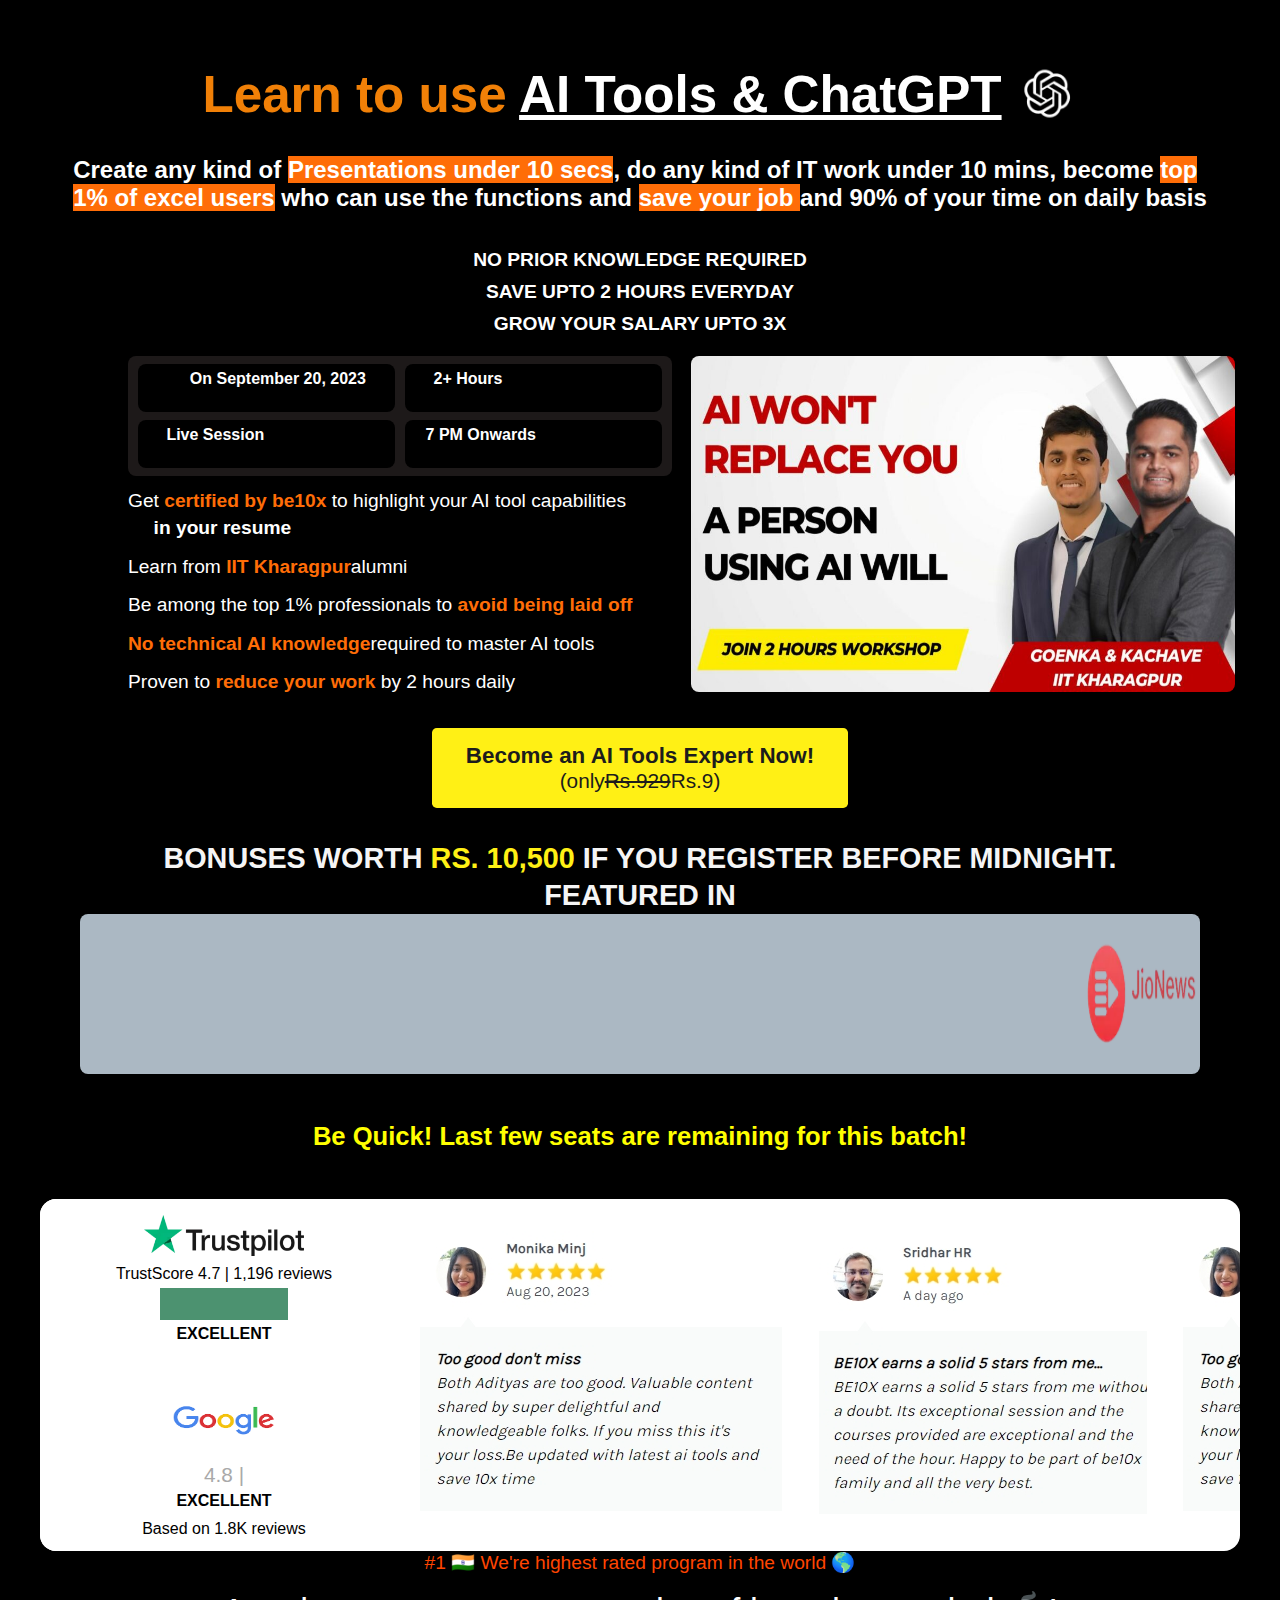
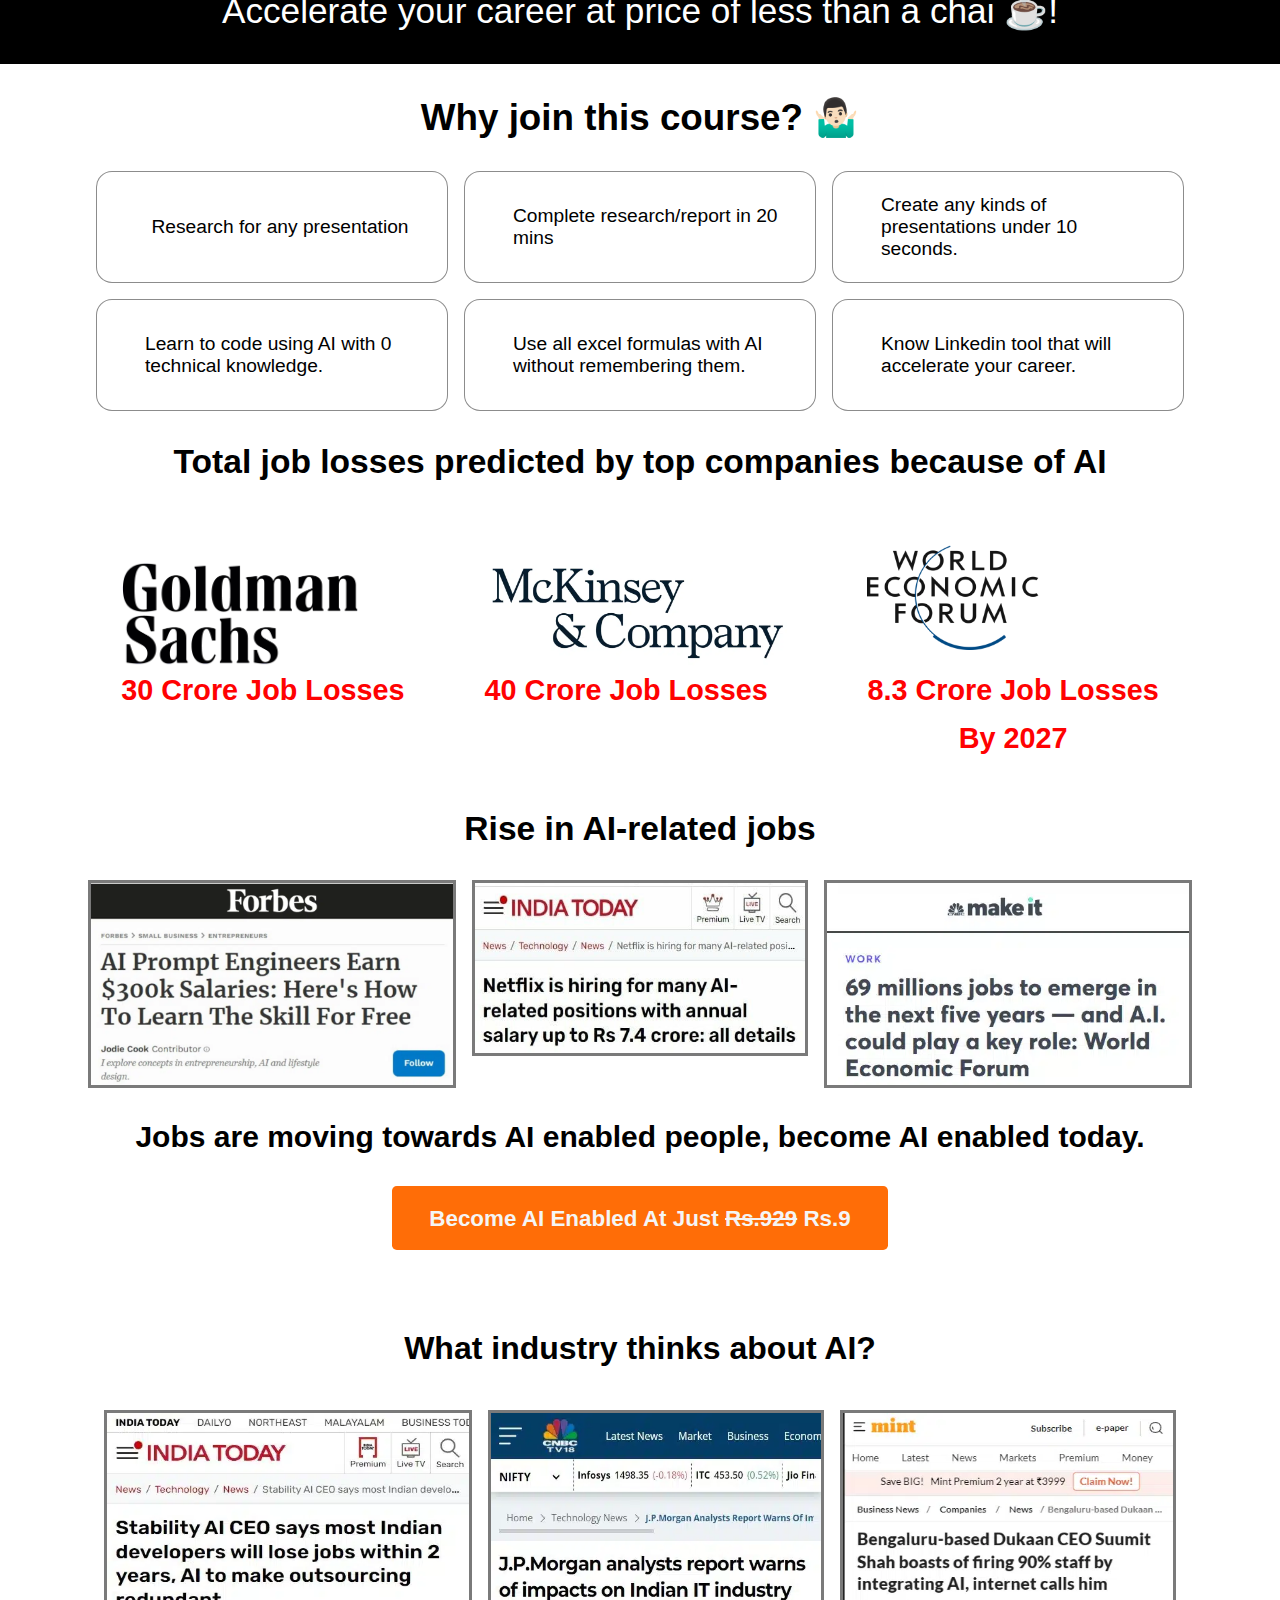
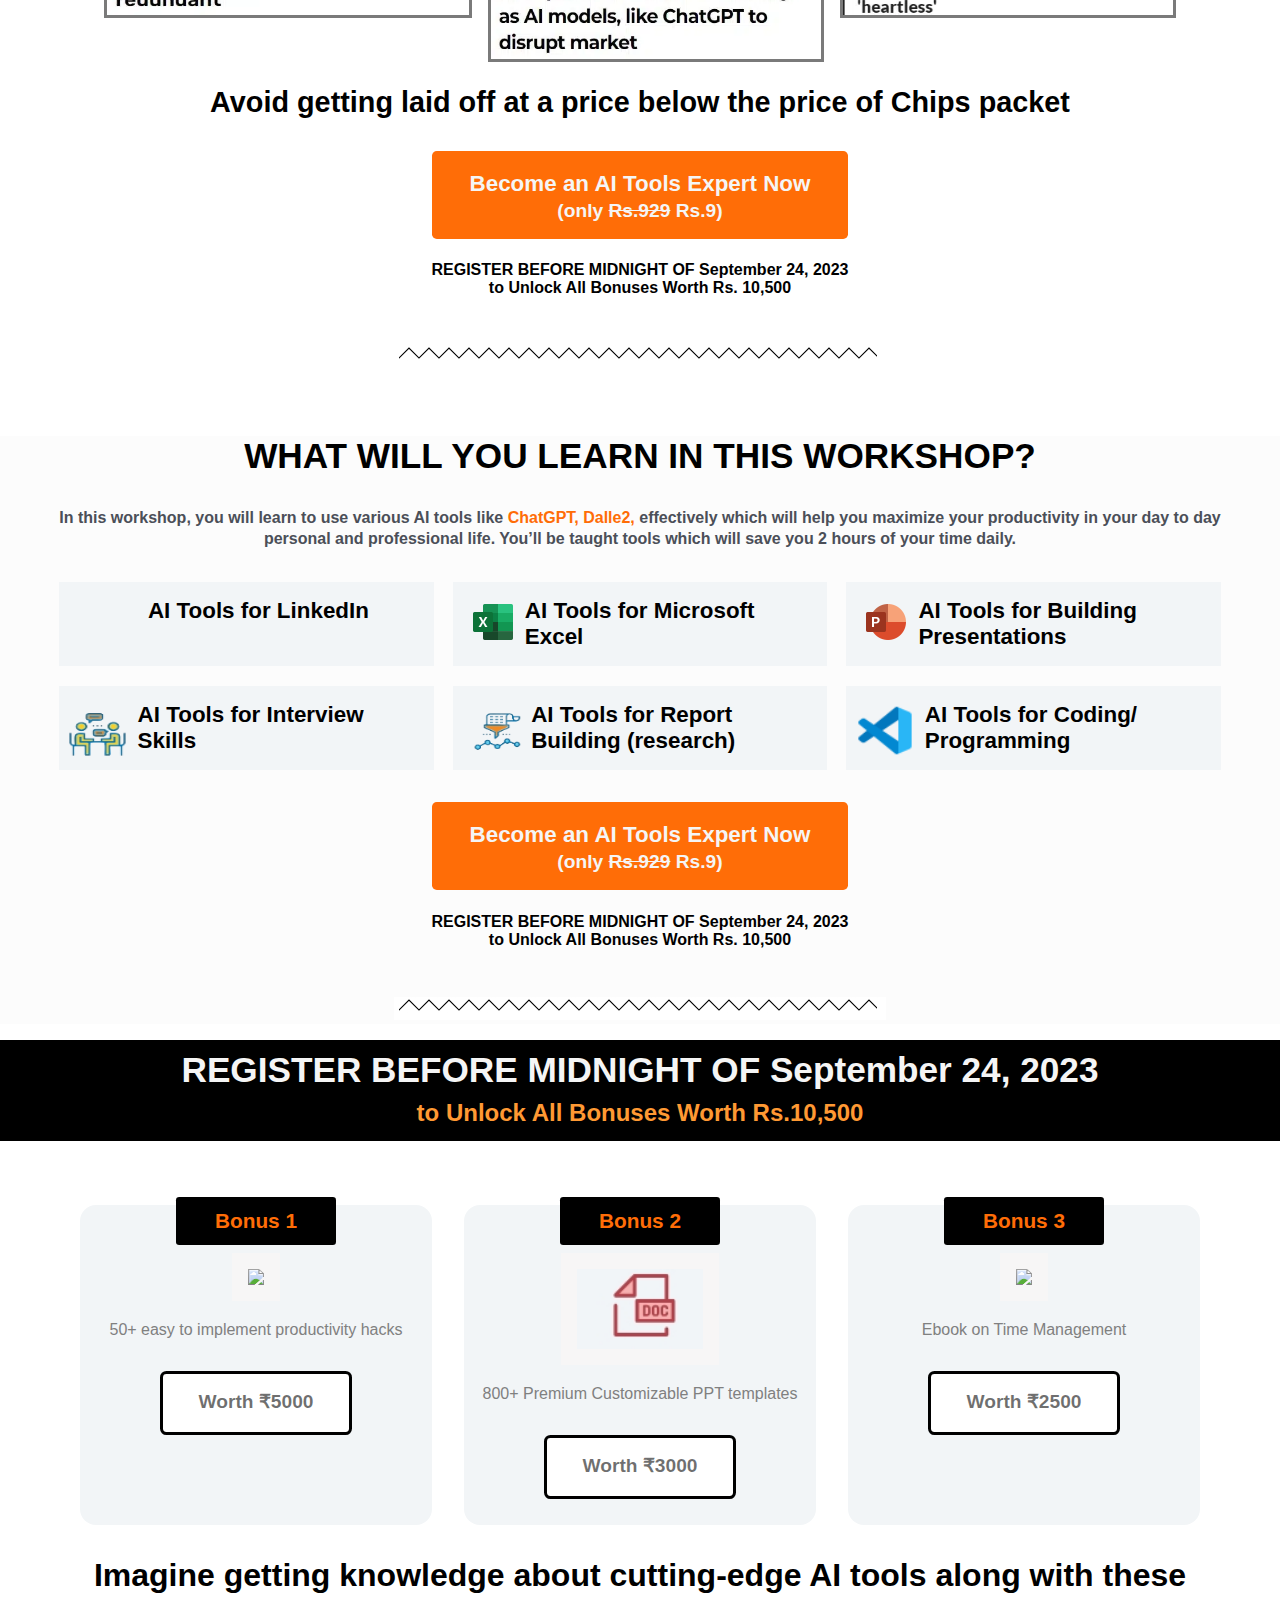
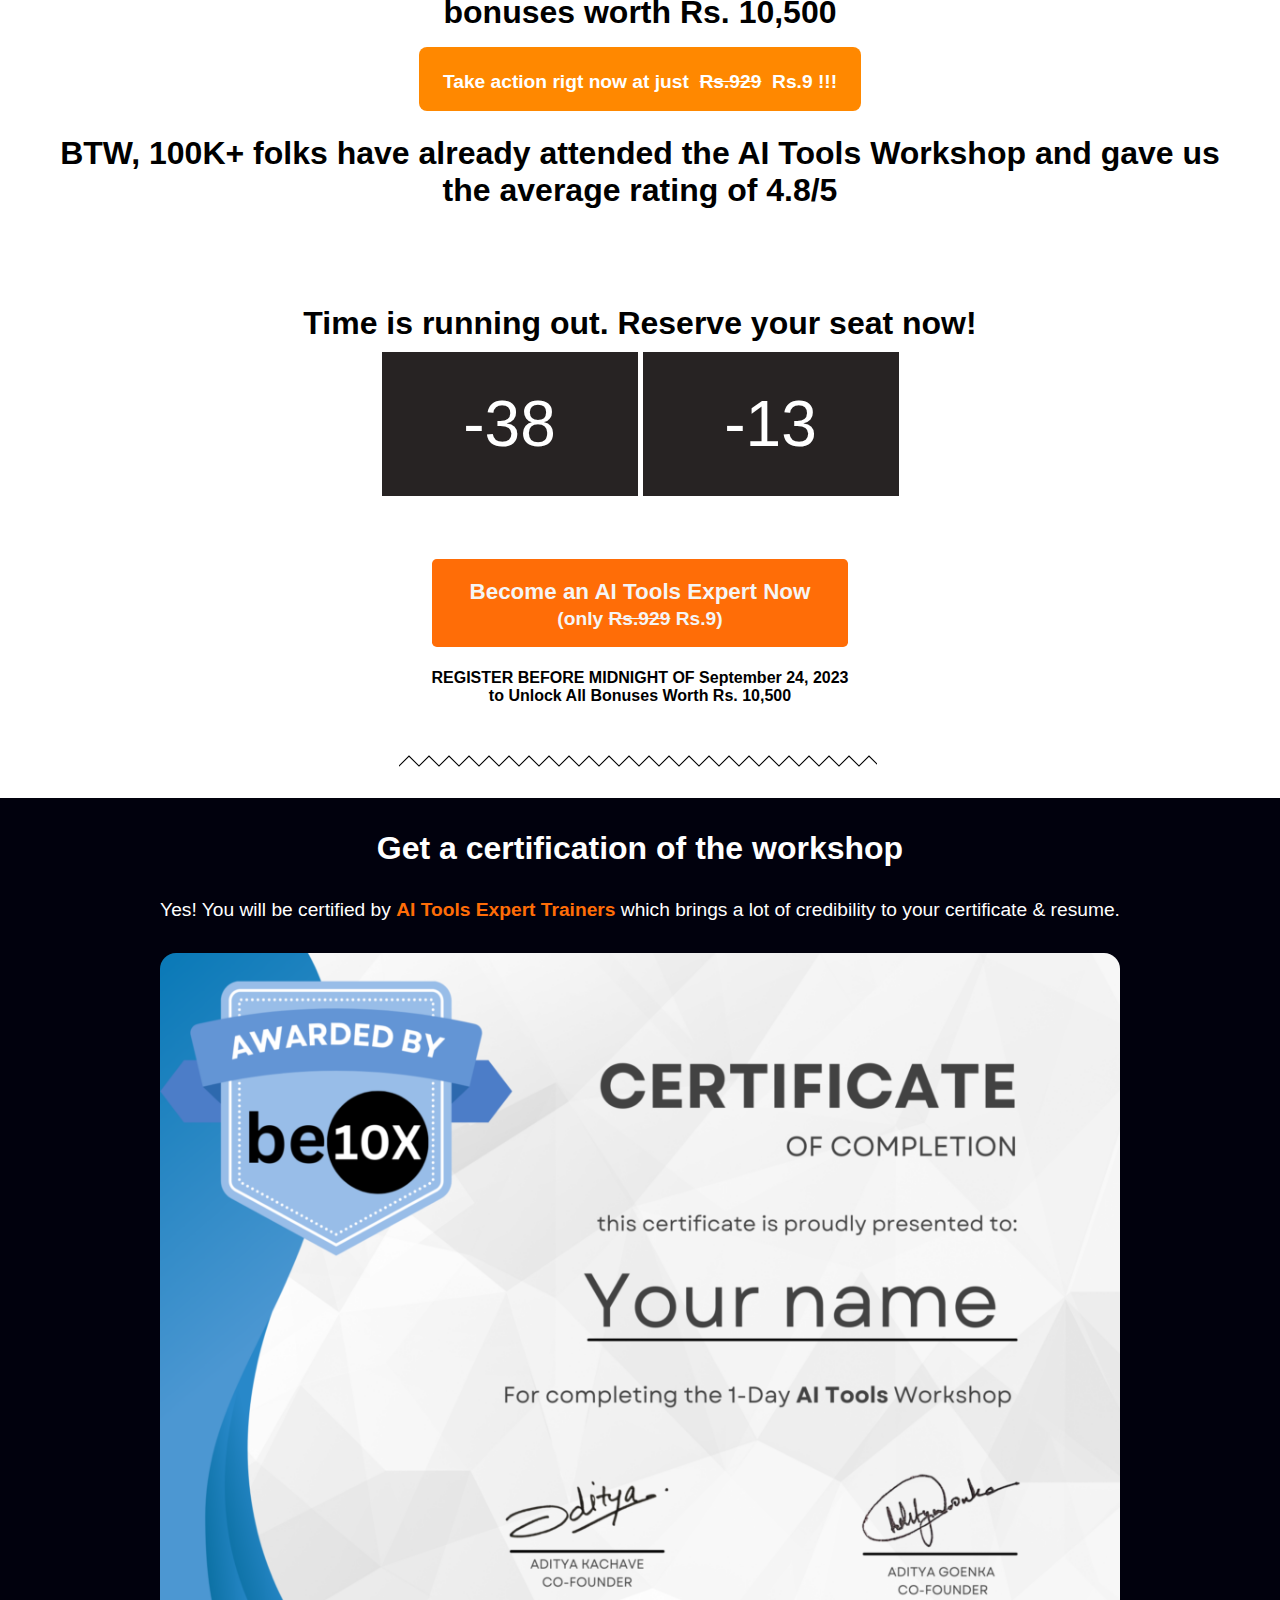
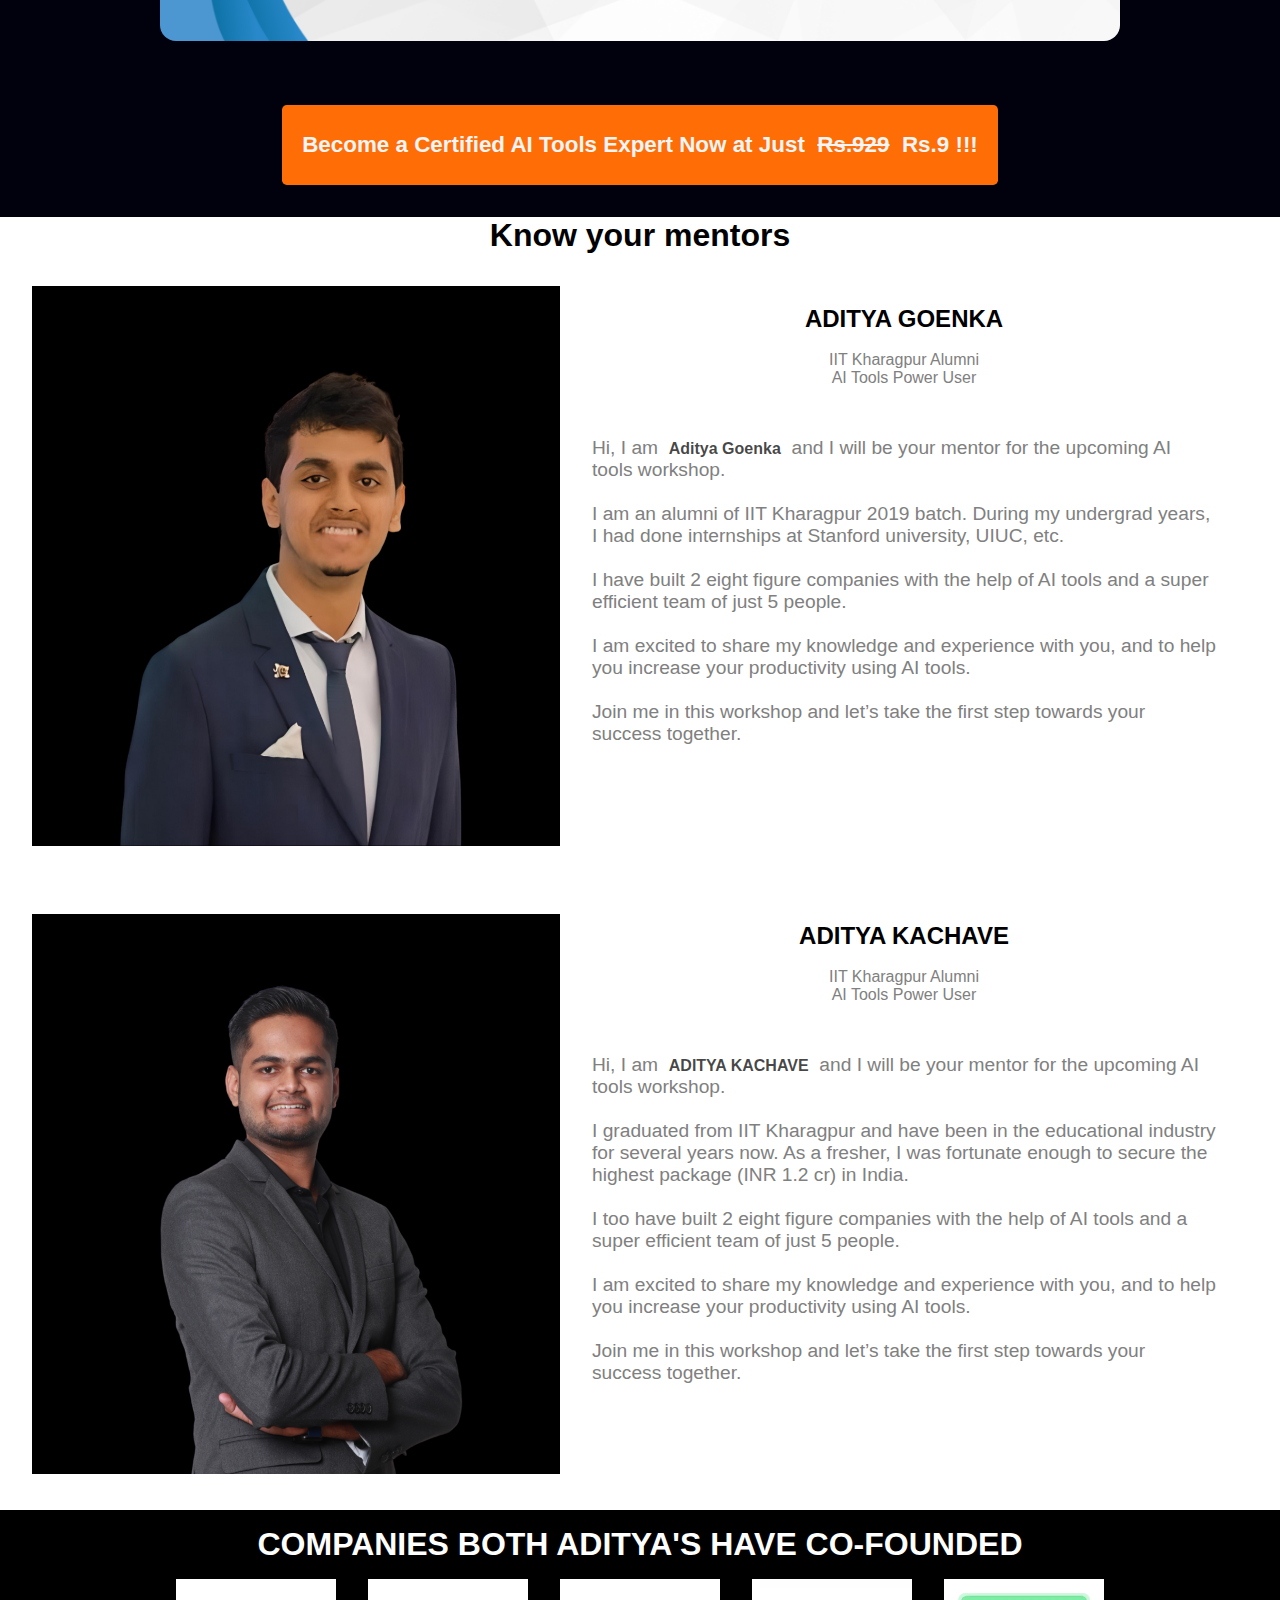
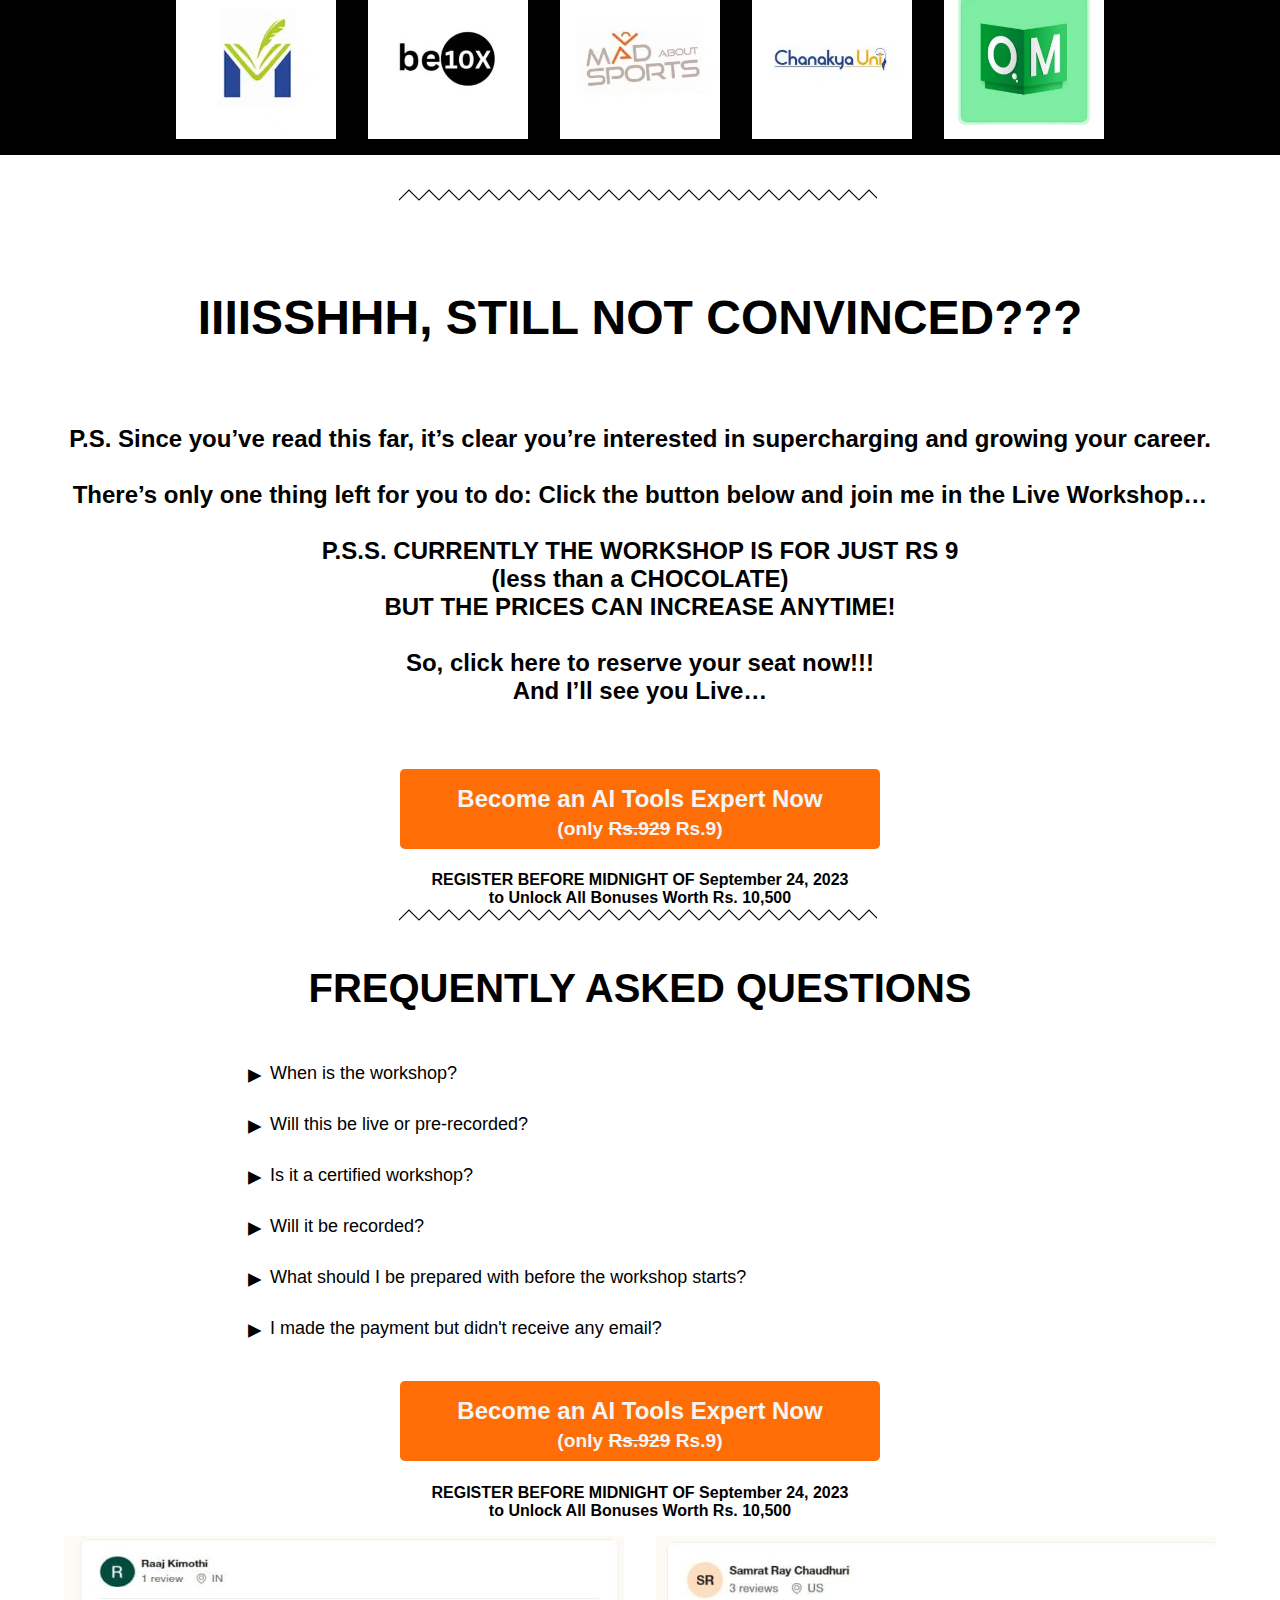
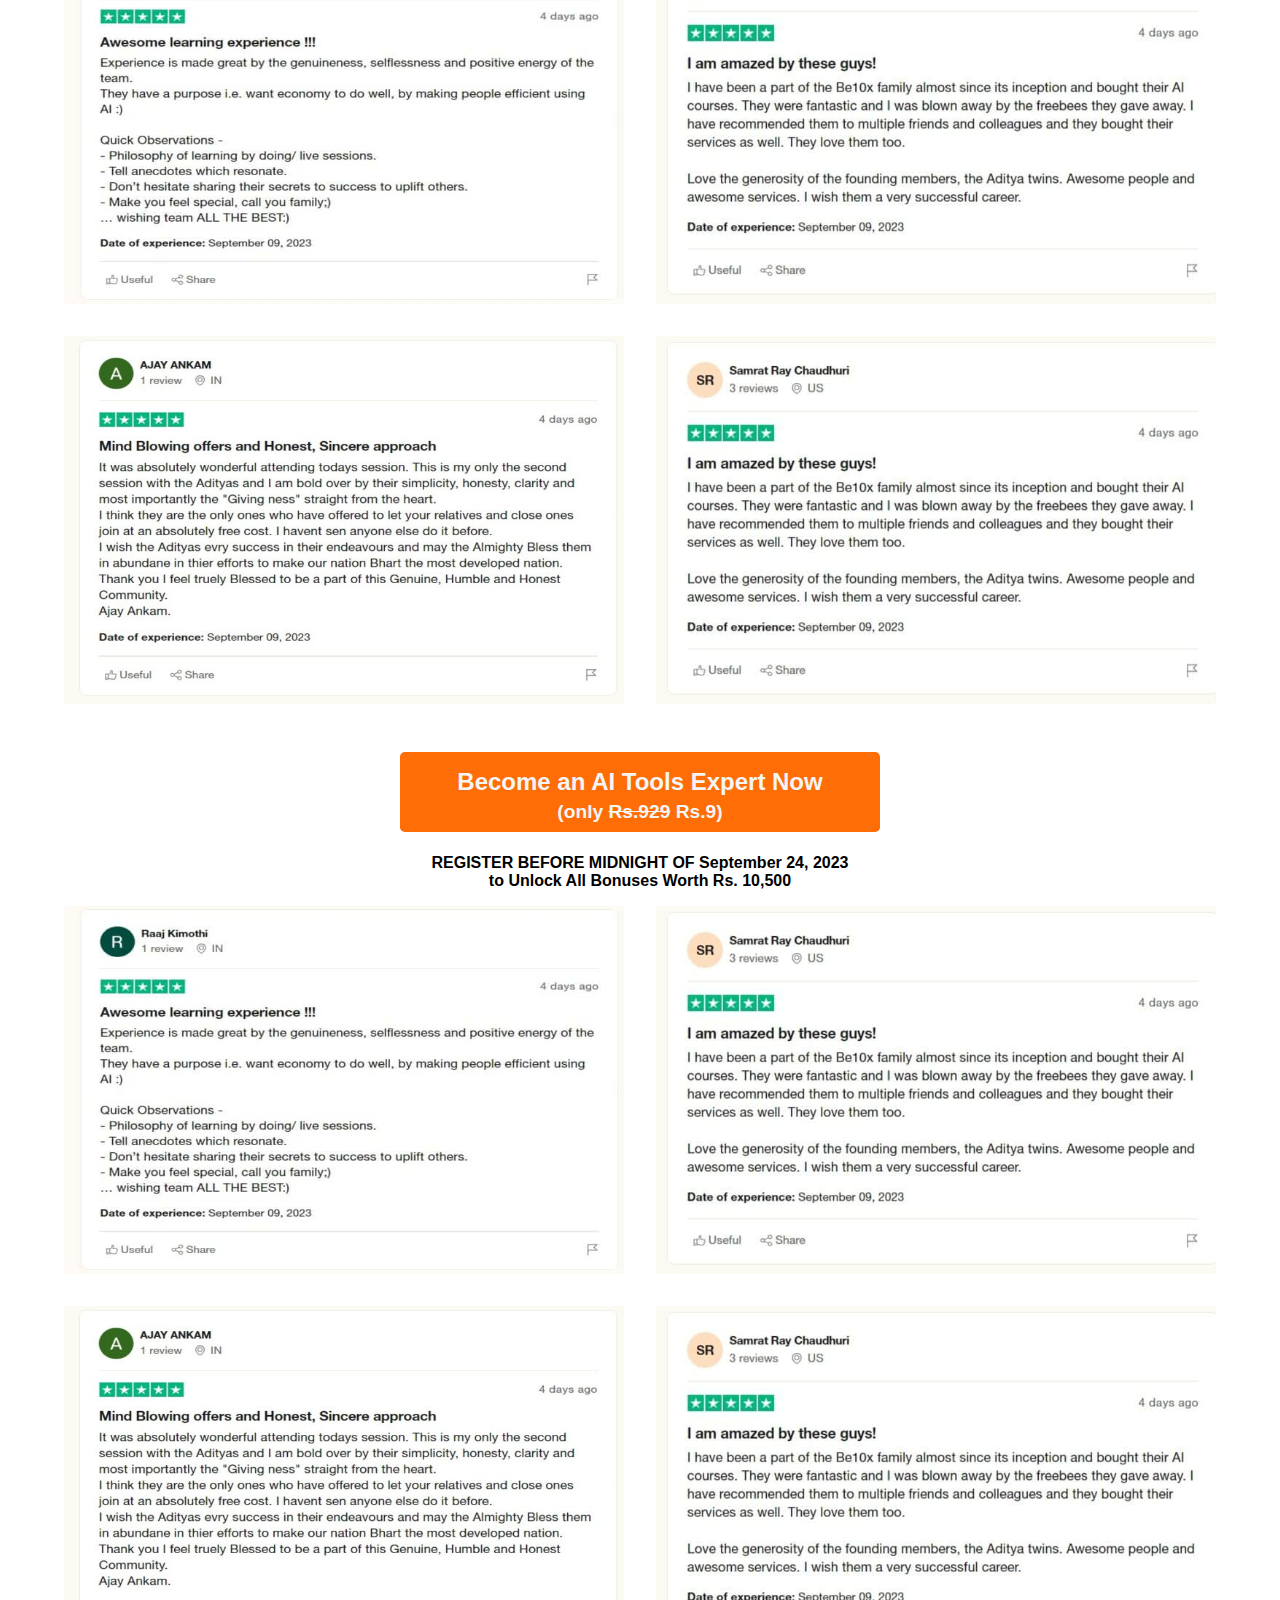
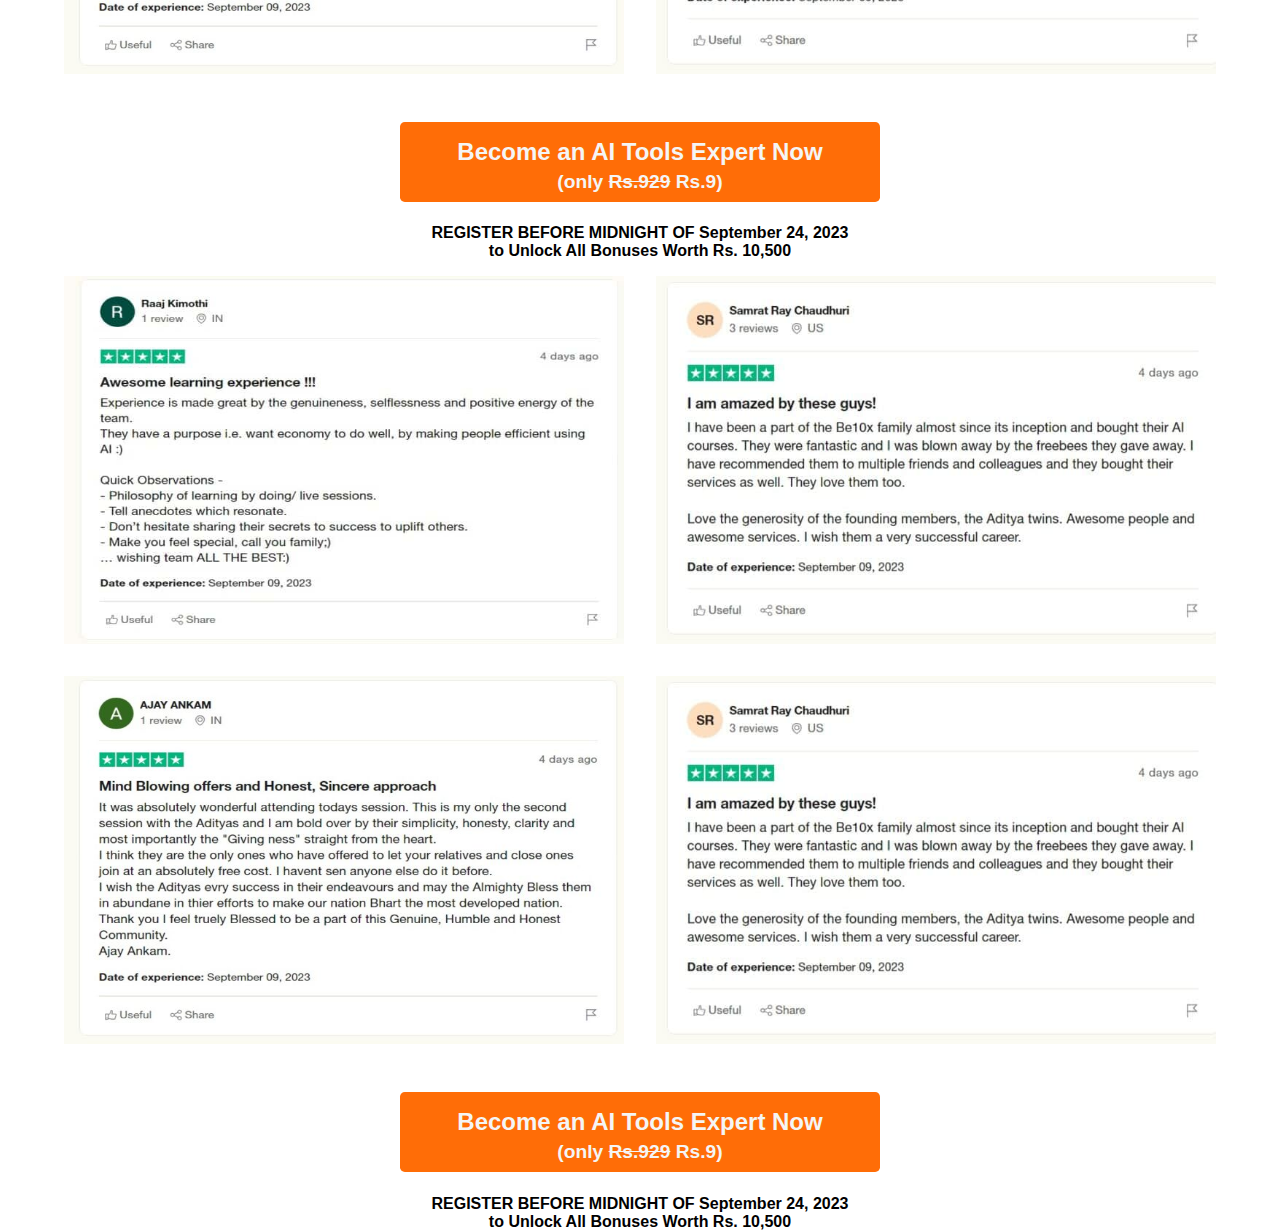
==== index.html @ 10878c35 "Add files via upload" ====
<!DOCTYPE html>
<html lang="en">

<head>
    <meta charset="UTF-8">
    <meta name="viewport" content="width=device-width, initial-scale=1.0">
    <title>ChatGPT web</title>
    <link rel="stylesheet" href="style.css">
    <link rel="stylesheet" href="https://cdnjs.cloudflare.com/ajax/libs/font-awesome/6.4.2/css/all.min.css"
        integrity="sha512-z3gLpd7yknf1YoNbCzqRKc4qyor8gaKU1qmn+CShxbuBusANI9QpRohGBreCFkKxLhei6S9CQXFEbbKuqLg0DA=="
        crossorigin="anonymous" referrerpolicy="no-referrer" />
</head>

<body>


    <div class="maincontainer">

        <div class="container">
            <h1 class="data">Learn to use <u style="color: #fff;"> AI Tools & ChatGPT </u></h1>

            <img src="./chatgpt symbol.png" alt="Description of the image" height="60" width="60" class="CgptImg">
        </div>
        <div class="content">
            <h2 class="ft-text">Create any kind of <span style="background-color:#FF6D07;">Presentations under 10
                    secs</span>, do any kind of IT work under 10 mins, become <span
                    style="background-color: #FF6D07;">top<br />1% of excel users</span> who can use the functions
                and
                <span style="background-color: #FF6D07;">save your job </span>and 90% of your time on daily basis
            </h2>
        </div>
        <div class="icon">
            <P class="cntr"><i class="fa-solid fa-check fa-3xs" style="color:#FF6D07 ;"></i> NO PRIOR KNOWLEDGE
                REQUIRED</P>
            <P class="cntr"><i class="fa-solid fa-check fa-3xs" style="color:#FF6D07 ;"></i> SAVE UPTO 2 HOURS
                EVERYDAY</P>
            <p class="cntr"><i class="fa-solid fa-check fa-3xs" style="color:#FF6D07 ;"></i> GROW YOUR SALARY UPTO
                3X</p>
        </div>

        <div class="upeerContainer">
            <div class="TwoInOnecontainer">
                <div class="controller">
                    <div class="first-box">
                        <div class="first">
                            <h4 class="rd-text">
                                <i class=" fa-2x fa-regular fa-calendar-check" style="color: #FF6D07;"></i>
                                On September 20, 2023
                            </h4>
                        </div>
                        <div class="second">
                            <h4 class="pd-text">
                                <i class=" fa-2x fa-solid fa-hourglass" style="color: #FF6D07;"></i>
                                2+ Hours
                            </h4>
                        </div>
                    </div>

                    <div class="first-box">
                        <div class="second">
                            <h4 class="kd-text">
                                <i class="fa-2x fa-solid fa-video" style="color: #FF6D07;"></i>
                                Live Session
                            </h4>
                        </div>
                        <div class="second">
                            <h4 class="ss-text">
                                <i class="fa-2x fa-regular fa-clock" style="color: #FF6D07;"></i>
                                7 PM Onwards
                            </h4>
                        </div>
                    </div>
                </div>

                 <div class="content-container">
                    <p class="fnt"><i class="fa-solid fa-circle-arrow-right"></i> Get <b
                            style="color: #FF6D07;">certified by be10x </b>to highlight your AI tool
                        capabilities<br /><b style="margin-left: 1.6rem;">in your resume</b></p>
                    <p class="fnt"><i class="fa-solid fa-circle-arrow-right"></i> Learn from <b
                            style="color: #FF6D07;">IIT Kharagpur</b>alumni</p>
                    <p class="fnt"><i class="fa-solid fa-circle-arrow-right"></i> Be among the top 1% professionals to
                        <b style="color: #FF6D07;">avoid being laid off</b>
                    </p>
                    <p class="fnt"><i class="fa-solid fa-circle-arrow-right"></i> <b style="color: #FF6D07;">No
                            technical AI knowledge</b>required to master AI tools</p>
                    <p class="fnt"><i class="fa-solid fa-circle-arrow-right"></i> Proven to <b
                            style="color: #FF6D07;">reduce your work</b> by 2 hours daily</p>

                </div>

            </div>
   
             <div class="img-container">
                <img class="img-set" src="./Red-Abstract-YouTube-Thumbnail.jpg" alt="Description">
            </div>

        </div>


         <div class="box-container">
            <div class="yellow-box">
                <h2 class="inside-txt"><i class="fa-solid fa-angles-right"></i> Become an AI Tools Expert
                    Now!<br /><span class="center">(only <strike> Rs.929</strike>Rs.9)</span></h2>
            </div>
        </div>


        <div class="heading">
            <h2 class="head-txt">BONUSES WORTH <b style="color: #FFF015;">RS. 10,500</b> IF YOU REGISTER BEFORE
                MIDNIGHT.
                <br />FEATURED IN
            </h2>
        </div>


        <div class="division-box">
            <div class="main-box">
                <div class="symbol">
                     <marquee scrollamount="15"> 
                        <img src="./Inline Symbol/JioNews-img.webp" alt="jioimg" class="SrcImg">
                        <img src="./Inline Symbol/the-print_img-removebg-preview (1).png" alt="Print" class="SrcImg">
                        <img src="./Inline Symbol/ani-300x300.png.webp" alt="ani" class="SrcImg">
                        <img src="./Inline Symbol/Google-New-300x225.png.webp" alt="google" class="SrcImg">
                        <img src="./Inline Symbol/lokmat-times-1.png.webp" alt="lokmat" class="SrcImg">
                        <img src="./Inline Symbol/dailyhunt-logo-300x169.webp" alt="dailyhunt" class="SrcImg">
                        <img src="./Inline Symbol/logo-300x75.png.webp" alt="logo" class="SrcImg">
                     </marquee>
                </div> 
            </div>
        </div>
        <div class="highest-program">
            <span class="quick">Be Quick! Last few seats are remaining for this batch!</span>
            <div class="white-container">




                <div class="white-box">

                    <div class="nextimges">
                         <marquee behavior="" direction="" scrollamount="0"> 
                            <img src="./Reviews/Review.jpeg" alt="reviews">
                             
                        <img src="./Reviews/Review2.jpeg" alt="" >

                        <img src="./Reviews/Review.jpeg" alt="" >

                        <img src="./Reviews/Review2.jpeg" alt=""> 
                         </marquee>
                    </div>
                    
                    <div class="white2">
                        <img src="./Trustpilot_Logo-300x74.png.webp" alt="trustpilot-logo" class="trustpilet">


                        <div class="trustscore">
                            <p>TrustScore 4.7 | 1,196 reviews</p>
                            <div class="stars">
                                <i class="fa-solid fa-star"></i>
                                <i class="fa-solid fa-star"></i>
                                <i class="fa-solid fa-star"></i>
                                <i class="fa-solid fa-star"></i>
                                <i class="fa-solid fa-star"></i>
                            </div>
                            <p><b>EXCELLENT</b></p>

                            <img src="./glogo.png" alt="logo">
                            <div class="fivestar">

                                <span>4.8 |
                                    <i class="fa-solid fa-star"></i>
                                    <i class="fa-solid fa-star"></i>
                                    <i class="fa-solid fa-star"></i>
                                    <i class="fa-solid fa-star"></i>
                                    <i class="fa-solid fa-star"></i>
                                </span>
                                <p><b>EXCELLENT</b></p>
                                <p>Based on 1.8K reviews</p>




                            </div>




                        </div>



                    </div>
                   

                </div>
            </div>  


             <b class="hg-program">#1 🇮🇳 We're highest rated program in the world 🌎</b>
            <h5>Accelerate your career at price of less than a chai ☕!</h5>
        </div>
    </div>

    <div class="course-container">
        <span class="why-join">
            Why join this course? 🤷🏻‍♂️
        </span>

        <div class="facility-boxes">
            <div class="f-three-box">
                <div class="box1">
                    <i class="fa-solid fa-circle-check"></i><span>Research for any presentation</span>
                </div>
                <div class="box1">
                    <i class="fa-solid fa-circle-check"></i><span>Complete research/report in 20 mins</span>
                </div>
                <div class="box1">
                    <i class="fa-solid fa-circle-check"></i><span>Create any kinds of presentations under 10
                        seconds.</span>
                </div>
            </div>

            <div class="s-three-box">
                <div class="box1">
                    <i class="fa-solid fa-circle-check"></i><span>Learn to code using AI with 0 technical
                        knowledge.</span>
                </div>
                <div class="box1">
                    <i class="fa-solid fa-circle-check"></i><span>Use all excel formulas with AI without remembering
                        them.</span>
                </div>
                <div class="box1">
                    <i class="fa-solid fa-circle-check"></i><span>Know Linkedin tool that will accelerate your
                        career.</span>
                </div>
            </div>
        </div>
        <div class="total-compnies">
            <div class="AI-Tools">
                <h4>Total job losses predicted by top companies because of AI</h4>
            </div>

            <div class="myimg">
                <div class="cntcl">
                    <img src="./compnies img/goldman-sachs-logo.webp" alt="company" class="compnies">
                    <h2>30 Crore Job Losses</h2>
                </div>
                <div class="cntcl">
                    <img src="./compnies img/mckinsey-company_owler_.png" alt="company2" class="compnies">
                    <h2>40 Crore Job Losses</h2>
                </div>
                <div class="cntcl">
                    <img src="./compnies img/World_Economic_Forum_logo.svg-1024x632.png.webp" alt="company3"
                        class="compnies MyCompany">
                    <h2 style="text-align: center; margin-top: 1rem;">8.3 Crore Job Losses</br>By 2027</h2>
                </div>
            </div>


            <div class="Related-job">
                <h1 class="Rise">Rise in AI-related jobs</h1>
                <div class="job-img">
                    <img src="./job-poster/Untitled-design-3-e1694605025445-1024x579.png.webp" alt="post"
                        class="poster">
                    <img src="./job-poster/IndiaToday-e1694605575158.jpeg" alt="post2" class="poster2">
                    <img src="./job-poster/Web-capture_13-9-2023_171014_www.cnbc_.com_.jpeg.webp" alt="post3"
                        class="poster3">
                </div>
            </div>

            <div class="txt-container">
                <h1>Jobs are moving towards AI enabled people, become AI enabled today.</h1>
                <div class="main-blog">
                    <div class="orange-box"><i class="fa-solid fa-angles-right"></i> Become AI Enabled At Just <strike>
                            Rs.929</strike> Rs.9</div>
                </div>
            </div>



            <div class="Related-job2">
                <h1>What industry thinks about AI?</h1>
            </div>
            <div class="myimg2">
                <img src="./job-poster1/Web-capture_13-9-2023_181749_www.indiatoday.in_.jpeg.webp" alt="post"
                    class="pstr">
                <img src="./job-poster1/Web-capture_13-9-2023_182111_www.cnbctv18.com_.jpeg.webp" alt="post"
                    class="pstr2">
                <img src="./job-poster1/Dukaanpng.png.webp" alt="post" class="pstr3">
            </div>


            <div class="laid-price">
                <h1>Avoid getting laid off at a price below the price of Chips packet</h1>

            </div>


            <div class="chips-packet">
                <div class="packet"><i class="fa-solid fa-angles-right"></i> Become an AI Tools Expert Now<br /><span
                        class="change-size">(only <strike>Rs.929</strike> Rs.9)</span></div>
            </div>

            <div class="unlock-bonus">
                <p>REGISTER BEFORE MIDNIGHT OF September 24, 2023
                    <br />to Unlock All Bonuses Worth Rs. 10,500
                </p>

                <img src="./zig-zag lines.jpeg" alt="zig" class="zig-zag">
            </div>
        </div>

        <div class="workshop-container">
            <h1 class="Learn">WHAT WILL YOU LEARN IN THIS WORKSHOP?</h1>
            <p class="set">
                In this workshop, you will learn to use various AI tools like <b style="color: #FF6D07;">ChatGPT,
                    Dalle2,</b> effectively which will
                help you maximize your productivity in your day to day<br />personal and professional life. You’ll be
                taught
                tools which will save you 2 hours of your time daily.
            </p>

            <div class="skill-container">

                <div class="box-1">
                    <div class="console">
                        <i class=" fa-2x fa-brands fa-linkedin" style="color: #373bae;"></i>
                        <b style="margin: auto;">AI Tools for LinkedIn</b>
                    </div>
                </div>
                <div class="box-1">
                    <div class="console">
                        <img src="./microsoft-excel.png" alt="excel">
                        AI Tools for Microsoft<br />Excel
                    </div>
                </div>
                <div class="box-1">
                    <div class="console">
                        <img src="./microsoft-powerpoint.png" alt="powerpoint">
                        AI Tools for Building<br />Presentations
                    </div>
                </div>
            </div>

            <div class="skill-container2">

                <div class="box-1">
                    <div class="console2">
                        <img src="./interview.skill--.png" alt="inter">
                        AI Tools for Interview<br />Skills
                    </div>
                </div>


                <div class="box-1">
                    <div class="console2">
                        <img src="./AI tools report.png" alt="AI tools">
                        AI Tools for Report<br />Building (research)
                    </div>
                </div>
                <div class="box-1">
                    <div class="console2">
                        <img src="./visual-studio-code.png" alt="vs code">
                        AI Tools for Coding/<br />Programming
                    </div>
                </div>
            </div>

            <div class="chips-container">
                <div class="chips-packet">
                    <div class="packet"><i class="fa-solid fa-angles-right"></i> Become an AI Tools Expert
                        Now<br /><span class="change-size">(only <strike>Rs.929</strike> Rs.9)</span></div>
                </div>
                <div class="unlock-bonus">
                    <p>REGISTER BEFORE MIDNIGHT OF September 24, 2023
                        <br />to Unlock All Bonuses Worth Rs. 10,500
                    </p>
                    <img src="./zig-zag lines.jpeg" alt="zig" class="zig-zag">
                </div>
            </div>
        </div>

        <div class="Register">
            <h1 class="Worth">REGISTER BEFORE MIDNIGHT OF September 24, 2023</h1>
            <p style="color: #ff9933;">to Unlock All Bonuses Worth Rs.10,500</p>
        </div>

        <div class="cont1">
            <div class="MainBoxes">
                <div class="box-item">
                    <div class="items">
                        <div class="bonus-box">
                            <span>Bonus 1</span>
                        </div>
                        <div class="img1">
                            <img src="Pdf file.jpg">

                        </div>
                        <span class="info">50+ easy to implement productivity hacks</span>
                        <div class="worth-box">
                            <span>Worth ₹5000</span>
                        </div>

                    </div>
                </div>

                <div class="box-item">
                    <div class="items">
                        <div class="bonus-box">
                            <span>Bonus 2</span>
                        </div>
                        <div class="img1">
                            <img src="Doc file.jpg">

                        </div>
                        <span class="info">800+ Premium Customizable PPT templates</span>
                        <div class="worth-box">
                            <span>Worth ₹3000</span>
                        </div>

                    </div>
                </div>
                <div class="box-item">
                    <div class="items">
                        <div class="bonus-box">
                            <span>Bonus 3</span>
                        </div>
                        <div class="img1">
                            <img src="Pdf file.jpg">

                        </div>
                        <span class="info">Ebook on Time Management</span>
                        <div class="worth-box">
                            <span>Worth ₹2500</span>
                        </div>

                    </div>
                </div>
            </div>
            <div class="worth-rs">
                <span>Imagine getting knowledge about cutting-edge AI tools along with these<br />bonuses worth Rs.
                    10,500</span>
            </div>
            <div class="take-action">
                <div class="action-btn">
                    <span>Take action rigt now at just &nbsp <strike>Rs.929</strike>&nbsp Rs.9 !!!</span>
                </div>
            </div>

            <div class="worth-rs1">
                <span>BTW, 100K+ folks have already attended the AI Tools Workshop and gave us<br />the average rating
                    of 4.8/5
                </span>
            </div>
            <div class="five-star">
                <i class="fa-2x fa-solid fa-star"></i>
                <i class="fa-2x fa-solid fa-star"></i>
                <i class="fa-2x fa-solid fa-star"></i>
                <i class="fa-2x fa-solid fa-star"></i>
                <i class="fa-2x fa-solid fa-star-half-stroke"></i>
            </div>
            <div class="worth-rs2">
                <span>Time is running out. Reserve your seat now!
                </span>
            </div>


            <div class="countdown">
                <div class="timer" id="timer">
                    <!-- <span id="days">00</span>
                    <span id="hours">00</span> -->

                    <span id="minutes">00</span>
                    <span id="seconds">00</span>
                </div>
                <div class="values">
                     <span id="dy">Days</span>
                    <span id="Ho">Hours</span>  
                     <!-- <span id="Mi">Minutes</span>
                    <span id="Se">Seconds</span> -->
                </div>
            </div>


            <div class="chips-packet">
                <div class="packet"><i class="fa-solid fa-angles-right"></i> Become an AI Tools Expert
                    Now<br /><span class="change-size">(only <strike>Rs.929</strike> Rs.9)</span></div>
            </div>
            <div class="unlock-bonus">
                <p>REGISTER BEFORE MIDNIGHT OF September 24, 2023
                    <br />to Unlock All Bonuses Worth Rs. 10,500
                </p>

                <img src="./zig-zag lines.jpeg" alt="zig" class="zig-zag">
            </div>
                
        </div>

        <div class="cont2">
            <div class="cert">
                <span class="get">Get a certification of the workshop</span>
                <div class="expert">Yes! You will be certified by&nbsp<b style="color: #FF6D07;">AI Tools Expert
                        Trainers</b>&nbspwhich brings a lot of credibility to your certificate & resume.</div>

                <div class="cert-image">
                    <img src="cert-image.png">
                </div>

                <div class="chips-packet2">
                    <div class="packet2">
                        <span>Become a Certified AI Tools Expert Now at Just &nbsp<strike>Rs.929</strike> &nbspRs.9
                            !!!</span>
                    </div>
                </div>
            </div>
        </div>

        <div class="cont3">
            <div class="mentor">
                <span>Know your mentors</span>
            </div>
            <div class="mentor-info">
                <div class="first-mentor">
                    <img src="mentor1-img.png">
                </div>
                <div class="f-mentor-info">

                    <b>ADITYA GOENKA</b><br>
                    <div class="info">
                        <i class="fa-solid fa-check"></i><span>IIT Kharagpur Alumni</span><br>
                        <i class="fa-solid fa-check"></i><span>AI Tools Power User</span>


                    </div><br>

                    <div class="ment">
                        <p>Hi, I am &nbsp<span class="name">Aditya Goenka</span>&nbsp and I will be your mentor for the
                            upcoming AI tools workshop.

                        </p><br>
                        <p>I am an alumni of IIT Kharagpur 2019 batch. During my undergrad years, I had done internships
                            at
                            Stanford university, UIUC, etc.</p><br>
                        <p>I have built 2 eight figure companies with the help of AI tools and a super efficient team of
                            just 5 people. </p><br>
                        <p>I am excited to share my knowledge and experience with you, and to help you increase your
                            productivity using AI tools.</p><br>
                        <p>Join me in this workshop and let’s take the first step towards your success together.</p><br>
                    </div>

                </div>

            </div>


            <div class="mentor-info">
                <div class="first-mentor">
                    <img src="mentor2-img.png">
                </div>
                <div class="f-mentor-info">

                    <b>ADITYA KACHAVE</b><br>
                    <div class="info">
                        <i class="fa-solid fa-check"></i><span>IIT Kharagpur Alumni</span><br>
                        <i class="fa-solid fa-check"></i><span>AI Tools Power User</span>


                    </div><br>

                    <div class="ment">
                        <p>Hi, I am &nbsp<span class="name">ADITYA KACHAVE</span>&nbsp and I will be your mentor for the
                            upcoming AI tools workshop.

                        </p><br>
                        <p>I graduated from IIT Kharagpur and have been in the educational industry for several years
                            now.
                            As a fresher, I was fortunate enough to secure the highest package (INR 1.2 cr) in India.
                        </p>
                        <br>
                        <p>I too have built 2 eight figure companies with the help of AI tools and a super efficient
                            team of
                            just 5 people. </p><br>
                        <p>I am excited to share my knowledge and experience with you, and to help you increase your
                            productivity using AI tools.</p><br>
                        <p>Join me in this workshop and let’s take the first step towards your success together.</p><br>
                    </div>

                </div>

            </div>
        </div>
        <div class="cont4">
            <div class="company">
                <b>COMPANIES BOTH ADITYA'S HAVE CO-FOUNDED</b>
                <div class="company-logo">
                    <img src="logo1.webp">
                    <img src="logo2.webp">
                    <img src="logo3.webp">
                    <img src="logo4.webp">
                    <img src="logo5.webp">


                </div>
            </div>
        </div>


        <div class="container1">
            <div class="tools">
                <img src="zigzag.jpg">


                <span>IIIISSHHH, STILL NOT CONVINCED???</span>
                <p class="line1">P.S. Since you’ve read this far, it’s clear you’re interested in supercharging and
                    growing
                    your career.</p><br>
                <p class="line1">There’s only one thing left for you to do: Click the button below and join me in the
                    Live
                    Workshop…</p><br>
                <p class="line3">P.S.S. CURRENTLY THE WORKSHOP IS FOR JUST RS 9<br>
                    (less than a CHOCOLATE)<br>
                    BUT THE PRICES CAN INCREASE ANYTIME!<br><br></p>

                <p class="line4">So, click here to reserve your seat now!!!<br>
                    And I’ll see you Live…</p>


            </div>
            <div class="chips-container">
                <div class="chips-packet">
                    <div class="packets"><i class="fa-solid fa-angles-right"></i> Become an AI Tools Expert
                        Now<br /><span class="change-size">(only <strike>Rs.929</strike> Rs.9)</span></div>
                </div>
            </div>
            <div class="unlock-bonus">
                <p>REGISTER BEFORE MIDNIGHT OF September 24, 2023
                    <br />to Unlock All Bonuses Worth Rs. 10,500
                </p>
                <img src="zigzag.jpg">
            </div>

            <div class="faq">
                <span>FREQUENTLY ASKED QUESTIONS</span>
            </div>
            <div class="accordian">
                <div class="contentBx">
                    <div class="label">When is the workshop?</div>
                    <div class="content">
                        <p>
                            The workshop is from September 17, 2023 11:00 AM.
                            <hr>
                        </p>
                    </div>
                </div>
                <div class="contentBx">
                    <div class="label">Will this be live or pre-recorded?</div>
                    <div class="content">
                        <p>
                            It is a completely live workshop
                            <hr>
                        </p>
                    </div>
                </div>
                <div class="contentBx">
                    <div class="label">Is it a certified workshop?</div>
                    <div class="content">
                        <p>
                            Absolutely. You will be certified by Be10X Cofounders – Aditya Goenka and Aditya Kachave who
                            have
                            jointly built multiple 8 figure companies with the help of AI tools.
                            <hr>
                        </p>
                    </div>
                </div>
                <div class="contentBx">
                    <div class="label">Will it be recorded?</div>
                    <div class="content">
                        <p>
                            No, it won’t be recorded.
                            <hr>
                        </p>
                    </div>
                </div>
                <div class="contentBx">
                    <div class="label">What should I be prepared with before the workshop starts?</div>
                    <div class="content">
                        <p>
                            Make sure you come 10 mins before the scheduled time and have a simple notebook and pen to
                            write the
                            important points you find during the workshop.
                            <hr>
                        </p>
                    </div>
                </div>
                <div class="contentBx">
                    <div class="label">I made the payment but didn't receive any email?</div>
                    <div class="content">
                        <p>
                            Please write to us at hello@be10x.in & our awesome support team will get back to you as soon
                            as possible.
                            <hr>
                        </p>
                    </div>
                </div>

            </div>
            <div class="chips-container">
                <div class="chips-packet">
                    <div class="packets"><i class="fa-solid fa-angles-right"></i> Become an AI Tools Expert
                        Now<br /><span class="change-size">(only <strike>Rs.929</strike> Rs.9)</span></div>
                </div>
            </div>
            <div class="unlock-bonus">
                <p>REGISTER BEFORE MIDNIGHT OF September 24, 2023
                    <br />to Unlock All Bonuses Worth Rs. 10,500
                </p>

            </div>



            <div class="text-img">
                <img src="text.jpeg.jpg" alt="logo">
                <img src="text1.jpeg.jpg" alt="logo">
            </div>
            <div class="text-img">
                <img src="text2.jpeg.jpg" alt="logo">
                <img src="text1.jpeg.jpg" alt="logo">
            </div>
            <div class="chips-container">
                <div class="chips-packet">
                    <div class="packets"><i class="fa-solid fa-angles-right"></i> Become an AI Tools Expert
                        Now<br /><span class="change-size">(only <strike>Rs.929</strike> Rs.9)</span></div>
                </div>
            </div>
            <div class="unlock-bonus">
                <p>REGISTER BEFORE MIDNIGHT OF September 24, 2023
                    <br />to Unlock All Bonuses Worth Rs. 10,500
                </p>

            </div>

            <div class="text-img">
                <img src="text.jpeg.jpg" alt="logo">
                <img src="text1.jpeg.jpg" alt="logo">
            </div>
            <div class="text-img">
                <img src="text2.jpeg.jpg" alt="logo">
                <img src="text1.jpeg.jpg" alt="logo">
            </div>
            <div class="chips-container">
                <div class="chips-packet">
                    <div class="packets"><i class="fa-solid fa-angles-right"></i> Become an AI Tools Expert
                        Now<br /><span class="change-size">(only <strike>Rs.929</strike> Rs.9)</span></div>
                </div>
            </div>
            <div class="unlock-bonus">
                <p>REGISTER BEFORE MIDNIGHT OF September 24, 2023
                    <br />to Unlock All Bonuses Worth Rs. 10,500
                </p>

            </div>

            <div class="text-img">
                <img src="text.jpeg.jpg" alt="logo">
                <img src="text1.jpeg.jpg" alt="logo">
            </div>
            <div class="text-img">
                <img src="text2.jpeg.jpg" alt="logo">
                <img src="text1.jpeg.jpg" alt="logo">
            </div>
            <div class="chips-container">
                <div class="chips-packet">
                    <div class="packets"><i class="fa-solid fa-angles-right"></i> Become an AI Tools Expert
                        Now<br /><span class="change-size">(only <strike>Rs.929</strike> Rs.9)</span></div>
                </div>
            </div>
            <div class="unlock-bonus">
                <p>REGISTER BEFORE MIDNIGHT OF September 24, 2023
                    <br />to Unlock All Bonuses Worth Rs. 10,500
                </p>
            </div> 

        </div>

        <script src="app.js"></script>




</body>

</html>
---- style.css ----
*{
    padding: 0;
    margin: 0;
    box-sizing: border-box;
}

html,body{
    height: 100%;
    width: 100%;
    font-family: 'Rubik',sans-serif; 
}
.maincontainer{
    background-color: #000000;
    width: 100%;
    height: auto;
    padding: 1rem;
    
}
.upeerContainer{
    display: flex;
    gap: 1.2rem;

}
.container{
    display: flex;
    justify-content: center;
    align-items: center;
    gap: 1rem;
    
}
.data{
    color:  #f18007;
    font-weight:bolder ;
    font-size: 3.2rem;
    margin-top: 3rem;
}
.CgptImg
{
    margin-top: 3rem;
}

.content{
    display: flex;
    align-items: center;
    justify-content: center;
   
}

.ft-text{
    color: #fff;
    font-size: 1.5rem;
    margin-top: 2rem;
}
.icon{
    margin-top: 2rem;
}
.cntr{
    text-align: center;
    color: #fff;
    font-weight:700; 
    font-size: 1.2rem;
    line-height: 2rem;
    
    
}

.controller{
    height: 7.5rem;
    width: 34rem;
    background-color: rgb(29, 25, 25); 
    border-radius: 0.5rem;
    margin-left: 7rem;    
}

.first{
    height:3rem ;
    width:16.1rem;
    background-color: #000000;
    border-radius: 0.5rem;
    margin-top: 0.5rem;  
}

.second{
    height:3rem;
    width:16.1rem;
    background-color: #000000;
    border-radius: 0.5rem;
    margin-top: 0.5rem;   
}

.first-box{
    display: flex;
    gap: 0.6rem;
    justify-content: center;
    align-items: center;
    

}

.rd-text{
   color: #fff;
   display: flex;
   align-items: center;
   justify-content: space-evenly;
   padding: 0.4rem;
}

.pd-text{
    color: #fff;
   display: flex;
   align-items: center;
   gap: 1rem;
   margin-left: 0.4rem;
   padding: 0.4rem;
}

.kd-text{
   color: #fff;
   display: flex;
   align-items: center;
   gap: 1rem;
   margin-left: 0.4rem;
   padding: 0.4rem; 
}

.ss-text{
    color: #fff;
    display: flex;
    align-items: center;
    gap: 0.5rem;
    margin-left: 0.4rem;
    padding: 0.4rem;   
}
.fnt{
    color: #fff;
    margin-left: 7rem;
    font-size: 1.2rem;
    line-height: 1.7rem;
    margin-top: 0.7rem;
}

.TwoInOnecontainer{
    margin-top: -50rem;
    gap: 1rem;
    margin-top: 1rem;
}
.img-set{
    height: 21rem;
    width: 34rem;
   border-radius: 0.5rem; 
   margin-top: 1rem;  
}

.box-container{
    display: flex;
    align-items: center;
    justify-content: center;
    margin-top: 2rem;
    cursor: pointer;
    animation: shake 1s alternate;

}
.yellow-box{
    height: 5rem;
    width: 26rem;
    background-color: #FFF015;
    border-radius: 0.3rem;
    display: flex;
    align-items: center;
    justify-content: center;    
   
}
.SrcImg{
    width: 8rem;
    height: 8rem;
    margin: 2rem;

}

@keyframes shake {
    0% {
        transform: translateX(0);
    }
    25% {
        transform: translateX(-5px);
    }
    50% {
        transform: translateX(5px);
    }
    75% {
        transform: translateX(-5px);
    }
    100% {
        transform: translateX(5px);
    }
}

.inside-txt{
    font-weight: 700; 
    font-size: 1.4rem;
    color: #1c1c1c;
}

.center{
    text-align: center;
    font-size: 1.3rem;
    font-weight: 500;
    display: flex;
    align-items: center;
    justify-content: center;

}
.heading{
    text-align: center;
    font-size: 1.2rem;
    color: #f5f5f5;
    margin-top: 2rem;
    line-height: 2.3rem;
}


.main-box{
    height: 10rem;
    width: 70rem;
    background-color:#abb8c3;
    border-radius: 0.5rem;  
    display: flex;
    align-items: center;
    justify-content: center;

}


.division-box{
    display: flex;
    align-items: center;
    justify-content: center;
}

.symbol{
    display:flex;
    align-items: center;
    justify-content: center;
    gap: 1rem;  
    
}


.highest-program{
    text-align: center;
    color: white;
    
}
.quick{
    color:yellow;
    font-weight: 700;
    font-size: 1.6rem;
    display: flex;
    justify-content: center;
    align-items: center;
    padding: 1rem;
    margin-top: 2rem;
}
.hg-program{
    color: orangered;
    font-size: 1.2rem;
    font-weight: 500;
    
}
.highest-program h5{
    font-size: 2.2rem;
    font-weight: 300;
    padding: 1rem;
}

.white-container{
    display: flex;
    align-items: center;
    justify-content: center;
}

.white-box{
    height: 22rem;
    width: 75rem;
    background-color: #fff;
    border-radius: 1rem;
    margin-top: 2rem;
    display: flex;
    align-items: center;
   
    
    
    
}

.white2{
    height:22rem;
    width: 23rem;
    border-radius: 1rem;
    position: absolute;
    background-color:#fff;
    /* position: fixed; */
    

}
.nextimges{
    display: flex;
     margin-left: auto;
    justify-content: center;

}
.nextimges img{
margin: 1rem;
}

.trustpilet{
    margin-top: 1rem;
    height: 2.6rem;
    width: 10rem;
    
}

.stars{
    background-color: #08693ab9;
    height: 2rem;
    width: 8rem;
    margin: auto;
     display: flex;
    align-items: center;
    justify-content: center; 
}
.stars i{
    height: 1.2rem;
    width: 1.2rem;
    border: none;
}
.trustscore p{
    font-size: 1rem;
    color: black;
    padding: 0.3rem;
}
.fivestar{
    padding: 1rem;
}
.trustscore img{
    height: 3rem;
    width: 7rem;
    margin-top: 3rem;
}
.fivestar span{
    font-size: 1.3rem;
    /* padding: 0.2rem; */
    color: darkgray;
}
.fivestar i{
  color: yellow;
}

.course-container{
    height: auto;
    background-color: white;
    color: black;
}
.why-join{
    display: flex;
    justify-content: center;
    align-items: center;
    font-size: 2.3rem;
    font-weight: 600;
    padding: 2rem;
}

.f-three-box{
    display: flex;
    align-items: center;
    justify-content: center;
    gap: 1rem;
}
.s-three-box{
    display: flex;
  align-items: center;
  justify-content: center;
    gap: 1rem;
    padding: 1rem;
}
.box1{
    background-color: white;
    border: 0.1rem solid rgba(0, 0, 0, 0.452);
    height: 7rem;
    width: 22rem;
    border-radius: 1rem;
    padding: 2rem;
    font-size: 1.2rem;
     display: flex;
     justify-content: center;
     align-items: center;
     gap: 1rem;

}

.AI-Tools{
    text-align: center;
    font-size: 2.1rem;
    margin-top: 1rem;
}

.myimg{
    display: flex;
    align-items: center;
    justify-content: center;
    gap: 5rem;
    margin-top: 2rem;
}
.compnies{
    
    height: 6.6rem;
    display: flex;
    align-items: center;
    justify-content: center;
}

 .cntcl{
    
    gap: 5rem;
    font-size: 1.2rem;
    font-weight: 700;
    color: #FF0202;
    line-height: 3rem;
 }
 .MyCompany{
    margin-top: 2rem;
 }

 

 .poster{
    height: 13rem;
    width: 23rem;
    border: 0.2rem solid #7A7A7A;
    
    
 }

 .poster3{
    height: 13rem;
    width: 23rem;
    border: 0.2rem solid #7A7A7A;
    
    
 }
 .poster2{
    height: 11rem;
    width: 21rem;
    border: 0.2rem solid #7A7A7A;
    margin-bottom: 2rem;
    
 }
 .job-img{
    display: flex;
    gap: 1rem;
    margin-top: 2rem;
    align-items: center;
    justify-content: center;
 }
.Rise{
    text-align: center; 
    margin-top: 3rem;
    font-size: 2.1rem;  
}

.txt-container{
    text-align: center;
    margin-top: 2rem;
    font-size: 15px;
}

.main-blog{
    display: flex;
    align-items: center;
    justify-content: center;
    
}
.orange-box{
    height: 4rem;
    width: 31rem;
    background-color: #ff6d07;
    padding: 20px 20px 20px 20px;
    font-weight: 600;
    font-size: 1.4rem;
    color: #f5f5f5;
    border-radius: 0.3rem;
    margin-top: 2rem;
    animation: shake 1s alternate;
}

.Related-job2{
    text-align:center;
    font-size: 1rem;
    margin-top: 5rem;
}
.myimg2{
    display: flex;
    align-items: center;
    justify-content: center;
    gap: 1rem;
}

.pstr{
    height: 13rem;
    width: 23rem;
    border: 0.2rem solid #7A7A7A;

}
.pstr2{
    height: 15.7rem;
    width: 21rem;
    border: 0.2rem solid #7A7A7A; 
    margin-top: 2.7rem;
}

.pstr3{
    height: 13rem;
    width: 21rem;
    border: 0.2rem solid #7A7A7A;   
}

.laid-price{
    
    text-align: center;
    font-size: 0.9rem;
    margin-top: 1.5rem;
}

.chips-packet{
    display: flex;
    align-items: center;
    justify-content: center;
    margin-top: 2rem;
}

.packet{
    height: 5.5rem;
    width: 26rem;
    background-color: #ff6d07;
    text-align: center;
    padding: 20px 20px 20px 20px;
    font-size: 1.4rem;
    font-weight: 600;
    color: #f5f5f5;
    border-radius: 0.3rem;
    animation: shake 1s alternate;
}

.change-size{
    font-size: 1rem;
    
}

.unlock-bonus{
    text-align: center;
    justify-content: center;
    font-size: 1rem;
    font-weight: 600;
    margin-top: 1.4rem;

}
.zig-zag{
    margin-top: 3rem;
}

.workshop-container{
    height: auto;
    margin-top: 4rem;
    background-color: #fcfcfc;
}

.Learn{
    text-align: center;
    font-size: 2.2rem;
    color: #000000;
}
.set{
    text-align: center;
    padding-top: 2rem ;
    font-weight: bold;
    color: #4b4f58;
    font-size: 1rem;
    line-height: 1.3em;
}
.skill-container{
    display: flex;
    align-items: center;
    justify-content: center;
    gap: 1.2rem;  
    margin-top: 2rem;
  }

.box-1{
    height: 5.3rem;
    width: 23.4rem;
    background-color:#f2f5f7;  

}
.console{
    display: flex;
    align-items: start;
    justify-content: start;
    font-size:1.4rem;
    gap: 0.5rem;
    margin: 1rem;
    margin-right: 0rem;
    font-weight: 600;

}
.skill-container2{
    display: flex;
    align-items: center;
    justify-content: center;
    gap: 1.2rem;
    margin: 1.2rem;
}


.console2{
    display: flex;
    align-items: start;
    justify-content: start;
    font-size:1.4rem;
    gap: 0.5rem;
    margin-top: 1rem;
   margin-right: 0rem;
    font-weight: 600;
    
}
.console2 img{
    height: 3.6rem;
    width: 4rem;
    margin-left: 0.4rem;
}

.Register{
    height: 6.3rem;
    background-color: #000000;
    text-align: center;
    font-size: 1.5rem;
    line-height: 1.7rem;
    margin-top: 1rem;
    font-weight: 600;
}

.Worth{
    color: #f5f5f5;
    font-size: 2.2rem;
    padding: 1rem;
}



.MainBoxes{
    display: flex;
    justify-content: center;
    align-items: center;
    padding: 2rem;
    gap: 2rem;
    margin-top: 2rem;

}
.box-item{
    width: 22rem;
    border-radius: 1rem;
    height: 20rem;
    background-color: #f2f5f7;
    
}
.items{
    display: flex;
    justify-content: center;
    align-items: center;
    margin: auto;
    flex-direction: column;
    gap: 1rem;
}
.bonus-box{
    height: 3rem;
    width: 10rem;
    border-radius: 0.2rem;
     display: flex;
    justify-content: center;
    align-items: center; 
    margin: auto;
    margin: -0.5rem;
    background-color: black;

}



.bonus-box span{
    color:#ff6d07;
    font-size: 1.3rem;
    font-weight: 600;
    
}
.worth-box span{
    text-align: center;
    display: flex;
    justify-content: center;
    align-items: center;
    margin: 1rem;
    color: rgba(0, 0, 0, 0.569);
    font-size: 1.2rem;
    font-weight: 600;
}

.img1 img{
    padding: 1rem;
    height: 7rem;
    background-color:  rgba(246, 245, 245, 0.936);
    
}

.info{
    text-align: center;
    font-size: 2rem;
    font-weight: 600;
}
.worth-box{
    height: 4rem;
    width: 12rem;
    background-color: white;
    border-radius: 0.4rem;
    margin-top: 1rem;
    border: 0.2rem solid black;
    
}

.worth-rs {
    text-align: center;
    font-size: 2rem;
    font-weight: 600;
    
}

.worth-rs1{
    text-align: center;
    font-size: 2rem;
    font-weight: 600;
    margin-top: 1.5rem;
}

.worth-rs2{
    
        text-align: center;
        font-size: 2rem;
        font-weight: 600;
        
    }  
.take-action{
    display: flex;
    justify-content: center;
    align-items: center;
}

.action-btn{
    height: 4rem;
    width: auto;
    background-color: rgb(255, 136, 0);
    border-radius: 0.5rem;
    margin-top: 1rem;
    /* padding: 2rem; */

}
.action-btn span{
    display: flex;
    justify-content: center;
    align-items: center;
    text-align: center;
    margin: 1.5rem;
    font-size: 1.2rem;
    font-weight: 600;
    color: white;
}
.rs{
    font-size: 1.1rem;
    font-weight:300;
    text-decoration: line-through;
}
.five-star{
    display: flex;
    justify-content: center;
    align-items: center;
    padding: 3rem;
}
.five-star i{
    height:0rem;
    width: 4rem;
    color: rgb(255, 221, 0);

}

/* .chips-packet{
    display: flex;
    align-items: center;
    justify-content: center;
    margin-top: 2rem;
}

.packet{
    height: 5.5rem;
    width: 26rem;
    background-color: #ff6d07;
    text-align: center;
    padding: 20px 20px 20px 20px;
    font-size: 1.4rem;
    font-weight: 600;
    color: #f5f5f5;
    border-radius: 0.3rem;
    animation: shake 1s alternate;
} 

.change-size{   
    font-size: 1rem;
    
} 

.unlock-bonus{
    text-align: center;
    justify-content: center;
    font-size: 1rem;
    font-weight: 600;
    margin-top: 1.4rem;

} */

 .countdown {
    text-align: center;
    font-size: 24px;
    
  }


  .timer {
    display: inline-block;
    padding: 10px 20px;
    border-radius: 5px;
    gap: 5px;
    display: flex;
    align-items: center;
    justify-content: center;
    color:white;
  

  }
.values{
    font-size: 1.5rem;
    margin-top: -7px;
    color: white;
    gap: 2px;
    margin-left: 10px;
    
    
  }
  #minutes{
    width: 20vw;   
    height: 16vh; 
    background-color: #272323;
    padding: 20px;
   display: flex;
   font-size: 4rem;
   align-items: center;
   justify-content: center;
   font-family: sans-serif;

  }
  #seconds{
    width: 20vw;   
    height: 16vh;  
    background-color: #272323;
    padding: 1.2rem;
   display: flex;
   font-size: 4rem;
   align-items: center;
   justify-content: center;
   font-family: sans-serif;
    
  }

 











.zig-zag{
   margin-top: 3rem;
}

.cont2{
    background-color: rgb(1, 1, 13);
    height: auto;
    width: 100%;
    color: white;

}
.get{
    color: white;
    font-weight: 600;
    font-size: 2rem;
    text-align: center;
    display: flex;
    justify-content: center;
    align-items: center;
    padding: 2rem;
    
}

.expert{
    font-size: 1.2rem;
    font-weight: 500;
    text-align: center;

}
.trainers{
    color: #ff6d07;
    
}
.cert-image img{
    height: 47rem;
    width: 64rem;
    display: flex;
    justify-content: center;
    align-items: center;
    margin: auto;
    padding: 2rem;
    border-radius: 3rem;
    
}


.chips-packet2{
    display: flex;
    align-items: center;
    justify-content: center;
    /* margin-top: 2rem; */
    padding: 2rem;
}

.packet2{
    height: 5rem;
    width: auto;
    background-color: #ff6d07;
    text-align: center;
    padding: 20px 20px 20px 20px;
    font-size: 1.4rem;
    display: flex;
    justify-content: center;
    align-items: center;
    margin: auto;
    font-weight: 600;
    color: #f5f5f5;
    border-radius: 0.3rem;
    animation: shake 1s alternate;
}



/* .take-action2{
    display: flex;
    justify-content: center;
    align-items: center;
    
    
}

.action-btn2{
    height: 4rem;
    width: auto;
    background-color: rgb(255, 136, 0);
    border-radius: 0.5rem;
    margin: auto;
    

}
.action-btn2 span{
    display: flex;
    justify-content: center;
    align-items: center;
    text-align: center;
    margin: 1.5rem;
    font-size: 1.2rem;
    font-weight: 600;
    color: white;
} */
.cert img{
    display: flex;
    justify-content: center;
    align-items: center;
    margin: auto;
    background: none;
    padding-bottom: 2rem;
    
}
.cont3{
    background-color: white;
    height: auto;
    
}

.black-line{
    margin-top: 5rem;
    
}
.mentor span{
    display: flex;
    justify-content: center;
    align-items: center;
    margin: auto;
    font-size: 2rem;
    font-weight: 600;
}
.mentor-info{
    display: flex;
    justify-content: center;
    align-items: center;
    padding: 2rem;
    
}
.first-mentor img{
    height: 35rem;
    width: 33rem;
    
}
.f-mentor-info b{
    display: flex;
    justify-content: center;
    align-items: center;
    font-size: 1.5rem;
    text-align: start;
    font-weight: 600;
    

}
.info{
    font-size: 1rem;
    font-weight: 200;
    color: gray;

}
.name{
    font-size: 1rem;
    font-weight: 600;
    color: rgba(0, 0, 0, 0.732);
}
.ment{
    margin: 2rem;
    font-size: 1.2rem;
    color: grey;
    padding-bottom: 2rem;
}

.cont4{
    width: 100%;
    height: auto;
    background-color: black;
    padding-bottom: 1rem;
}
.company b{
    font-size: 2rem;
    font-weight: 600;
    color: white;
    text-align: center;
    display: flex;
    justify-content: center;
    align-items: center;
    padding: 1rem;
}
.company-logo{
    display: flex;
    justify-content: center;
    align-items: center;
    gap: 2rem;
}
.company-logo img{
    height: 10rem;
    width: 10rem;
    background-color: white;
}





.container1{
    height: auto;
    width: 100%;
    color:black;
    background-color:white;
}
.tools{
    display: flex;
    justify-content: center;
    align-items: center;
    padding: 2rem;
    flex-direction: column;
    text-align: center;
    font-size: 1.5rem;
    font-weight: 600;
}

.tools span{
    font-size: 3rem;
    padding: 5rem;   
}
.line1 p{
    font-size: 2rem;
    
}
.line3 p{
    font-size: 3rem;
}
.line4 p{
    font-size: 3rem;
    
}
.chips-packet{
    display: flex;
    align-items: center;
    justify-content: center;
    margin-top: 2rem;
}

.packets{
    height: 5rem;
    width: 30rem;
    background-color: #ff6d07;
    text-align: center;
    /* padding: 30px 30px 20px 20px; */
    padding: 1rem;
    font-size: 1.5rem;
    font-weight: 600;
    color: #f5f5f5;
    border-radius: 0.3rem;
    animation: shake 1s alternate;
}

.change-size{
    font-size: 1.2rem;
    
}
.register{
    text-align: center;
    display: flex;
    justify-content: center;
    align-items: center;
    padding: 2rem;
    font-size: 1.3rem;
    font-weight: 700;
}
.zigzag-img2{
    display: flex;
    justify-content: center;
    align-items: center;
   
    
    
}
.zigzag-img2 img{
    display: flex;
    justify-content: center;
    align-items: center;
    padding: 2rem;
    flex-direction: column;
    text-align: center;
    font-size: 1.5rem;
    font-weight: 600;
    padding: 2rem;
    height: 6.1rem;    
}
.faq span{
    font-size: 2.5rem;
    font-weight: 600;
    display: flex;
    justify-content: center;
    align-items: center;
    padding: 2rem;
}
.accordian{
    max-width: 800px;
    margin: auto;
}

.accordian .contentBx{
position: relative;
margin: 10px 20px;
}

.accordian .contentBx .label{
position: relative;
padding: 10px;
font-family: Rubik,sans-serif;
color: black;
cursor: pointer;
font-size: 18px;

}

.accordian .contentBx .label::before
{
    content: '▸';
    position: absolute;
    top: 50%;
    left: -12px; 
    transform: translateY(-50%);
    font-size: 1.5em;
    
}

.accordian .contentBx.active .label::before
{
  content:'▴';
}
.accordian .contentBx .content
{
    position: relative;
    /* background: #fff; */
    height: 0;
    overflow: hidden;
    transition: 0.5s;
    overflow-y: auto;
    font-size: 15px;
    font-family: Rubik,sans-serif;
    color: #54595F;
    /* right: 10px; */
}

.accordian .contentBx.active .content
{
 height: 50px;
 padding: 5px;
}
/* .QUESTIONS{
    display: flex;
    justify-content: center;
    padding: 1rem;
    flex-direction: column;
}
i{
    padding: 1rem;
}
 h2 {
    font-size: 1.2rem;
    font-family: 'Segoe UI', Tahoma, Geneva, Verdana, sans-serif;
    margin-left: 10rem;
}
h1{
    background: linear-gradient(to right,rgb(236, 236, 250),rgb(224, 224, 224));
} */
.text-img{
    display: flex;
    justify-content: center;
}
.text-img img{
    height: 25rem;
    width: 37rem;
    padding: 1rem;
}








/* ///////////////////MEDIA QUERIES//////////////////*/

@media (min-width:349px) and (max-width:750px) {
    .container{
        height: 10rem;
        width: 100%;
        padding: 1rem;
        
    }
    .CgptImg{
        display: none;

    }
    .data{
        font-size: 2.2rem;
        width: auto;
        text-align: center;
        line-height: 1.5;
        
    }

    .ft-text{
        font-size: 0.3rem;
        margin: auto;
        margin-top: 2rem;
       
    }
    .cntr{
        text-align: center;
        color: #fff;
        font-weight:600; 
        font-size: 1.1rem;
        line-height: 2rem;
    }

    .content .ft-text{
        font-size: 1.3rem;
        text-align: center;
    }
    
    .controller{
      margin: auto;
     width: auto; 
     height:auto;
     padding: 0.5rem; 
     gap: 0.5rem; 
    }

    .first{
        width:10rem;
        height:3rem;
        font-size: 0.7rem;
    }
    

    
    .second{
    height:3rem;
    width:10rem;
    font-size:0.8rem;
    
     }
   

    .rd-text{
        color: #fff;
        display: flex;
        font-size: 0.9rem;
        align-items: center;
        justify-content: space-evenly;
        padding: 0.4rem;
        gap: 0.5rem;
     }

     .fnt{
        
        margin-left: 0rem;
        font-size: 0.7rem;
        line-height: 1rem;
        margin-top: 0.7rem;
    }

    .SrcImg{
        width: 6rem;
        height: 6rem;
        margin: 2rem;
    
    }

    .upeerContainer{
        
        flex-direction: column;
    }   
    .img-set{
        height: auto;
         width: 20rem;
         margin: auto; 
    }
    .img-container{
        margin: auto;
    }

    .yellow-box{
        height: 5rem;
        width: 100%;   
    }

    .inside-txt{
        font-weight: 700; 
        font-size: 1.1rem;
      
    }
    .center{
        font-size: 1rem;
    }



    .heading{
        text-align: center;
        font-size: 0.7rem;
        font-weight: 600; 
          
    }
    .main-box{
         height: 7rem;
        width: auto;
    }


    .symbol{
        display:flex;
        align-items: center;
        justify-content: center;
        gap: 0.1rem;
        padding: 1rem;   
    }
    
    .quick{
        font-size: 0.9rem;
        margin-bottom: 0.5rem;
    }

    .highest-program b{
    
        font-size: 1.2rem;
        font-weight: 500;
        
        
    }

    



    
  
    .highest-program h5{
        font-size: 1.2rem;
        font-weight: 300;
        padding: 1rem;
    
     
    }


    .white2{
        height:22.5rem;
        width: 20rem;
        margin: auto;
        margin-bottom: 1rem;

    }

    .white-box{
        height: 22.5rem;
        width: 20rem;
        margin: auto;
        margin-bottom: 1rem;
    
         
    
    }
    

    .course-container{
        height: auto;
        padding: 1rem;
        background-color: white;
        color: black;
    }

    .why-join{
        font-size: 1.3rem;
        font-weight: 600;
        padding: 2rem;
    }
    .facility-boxes{
        gap: 3rem;
    }

    .f-three-box{
        flex-direction: column;
        gap: 1rem;
        padding-bottom: 1rem;
    }

    .s-three-box{
        flex-direction: column;
        padding: 0;
        gap: 1rem;
        
    }
    
    .f-three-box .box1{
        width: auto;
        height: 3rem;
    
    }
    
    .s-three-box .box1{
        width: auto;
        height: 3rem; 
        padding: 2rem;
    }

     .box1{ 
        height: auto;
        width: auto;
        border-radius: 1rem;
        font-size: 1rem;  
         
    } 
    

    .AI-Tools{
        text-align: center;
        font-size: 1.2rem;
        margin-top: 1rem;
    }
    .myimg{
        flex-direction: column;
        gap: 2rem;
        
    }

    .compnies{
    
        height: 6.6rem;
        margin: auto;
    }
    
    

    .job-img{
        flex-direction: column;
        gap: 1.5rem;
    }

    .cntcl{ 
        font-size: 0.9rem;
        font-weight: 700;
        margin-top: 1rem;
         
     }
      
     .Rise{
     font-size: 1.4rem; 
     }

    .poster{
        height: 14rem;
        width: 21rem;
      }
        
      .poster2{
        height: 12rem;
        width: 21rem;
        
      } 
      
      .poster3{
        height: 14rem;
        width: 21rem;
        margin-top: -2rem;  
     }
     
     .txt-container{
        font-size: 0.7rem;
    }
    .main-blog{
        display: flex;
        justify-content: center;
        align-items: center;
        margin: auto;
        padding: 1rem;
    }
   
    .orange-box{
        height: 4rem;
        width: auto;
        font-size: 1rem;
        /* margin-bottom: 2rem; */
        /* display: flex;
        justify-content: center;
        align-items: center; */
    }    
   
    .myimg2{
        flex-direction: column;
    }

     

    .pstr{
        height: 12rem;
        width: 19rem;
        
    }
    .pstr2{
        height: 15rem;
        width: 19rem;
        margin-top: 0.3rem;  
    }
    .pstr3{
        height: 12rem;
        width: 19rem;
        margin-top: 0.3rem;   
    }
    .Related-job2{
        
        font-size: 0.6rem;
        margin-bottom: 2rem;
    }
    .laid-price{
        font-size: 0.7rem;
    }

    .packet{
        height: 5.5rem;
        width: auto;
        font-size: 1rem;
        line-height: 1.5rem;
        padding: 1rem;
        
    }
    .unlock-bonus{
        text-align: center;
        justify-content: center;
        font-size: 1rem;
        
    
    }
    
    .Learn{
        text-align: center;
        font-size: 1.2rem;
        color: #000000;
    }


    .zig-zag{
        width: 20rem;
    }
    
    .set{
       margin: auto;
       padding-top: 2rem;
       font-size: 0.9rem;
       line-height: 1.3rem;
    }

    .skill-container{
        flex-direction: column;
        
    }

    .box-1{
        height: 5.3rem;
        width: 20rem;  
    
    }

     .skill-container2{
        flex-direction: column;

     }

     .console2{
        font-size:1.2rem;
        
    }

    .console{
        font-size: 1.2rem;
    }

    .Register{
        height: 6.3rem;
        width: 100%;
        text-align: center;
        font-size: 0.9rem;
        line-height: 1rem;
        padding: 0rem;
        
    }
    
    .Worth{
        
        font-size: 1.1rem;
        line-height: 1.5rem;
        
        
    }
        .MainBoxes{
            flex-direction: column;
            gap: 1.5rem;
        
        }
        .box-item{
            width: 21rem;
            height: 15rem;
            border-radius: 0.4rem;
        }
        .items{
            flex-direction: column;
            gap: 0.5rem;
        }
        .bonus-box{
            height: 3rem;
            width: 12rem;
        }

        
        .worth-box span{
            margin: 0.7rem;
            color: rgba(0, 0, 0, 0.569);
            font-size: 1.2rem;
            font-weight: 600;   
            
        }

        .worth-rs{
            font-size: 1.7rem;
            
            
        }
        .bonus-box span{
            font-size: 1.2rem;
            font-weight: 600;
            
        }
        
        .img1 img{
            padding: 0.5rem;
            height: 3rem; 
        }
        
        .info{
            font-size: 1.3rem;
            font-weight: 600;
        }
        .worth-box{
            height: 3rem;
            width: 11rem;
            border-radius: 0.4rem;
            border: 0.1rem solid black;
            
        }

        
        .worth-rs {
            
            font-size: 1.4rem;
            font-weight: 600;
        }
        
        .countdown {
            text-align: center;
            font-size: 1rem;
            
          }
        
        
          .timer {
            display: flex;
            align-items: center;
            justify-content: center;
            gap: 0.5rem;
        
          }
        .values{
            font-size: 1rem; 

          }


        #minutes {
            width: 20rem;   
            height: 10rem;
          
           font-size: 1rem;

        
          }
          #seconds {
            width: 20rem;   
            height: 10rem;  
        
           font-size: 1rem;
        
           
            
          }
        
         
        
        
        
        .action-btn{
            height: 5rem;
            width:auto;
            display: flex;
            justify-content: center;
            align-items: center;
        
        
        }
        
        .action-btn{
            height: 5rem;
            width: auto;
            background-color: rgb(255, 136, 0);
            border-radius: 0.5rem;
            margin-top: 1rem;
            /* padding: 2rem; */
        
        }
        .action-btn span{
            display: flex;
            justify-content: center;
            align-items: center;
            text-align: center;
            margin: 1.5rem;
            font-size: 0.8rem;
            font-weight: 600;
            color: white;
        }
        .rs{
            font-size: 1.1rem;
            font-weight:300;
            text-decoration: line-through;
        }

        .worth-rs1{
            margin-top: 3rem;
            font-size: 1.4rem;
        }
          
        .worth-rs2{
    
            text-align: center;
            font-size: 1.4rem;
            font-weight: 600;
            
        }  




        #minutes{
            width: auto;   /* Initial width */
            height: 10vh; /* Initial height */
            background-color: #272323;
            padding: 20px;
           display: flex;
           font-size: 69px;
           align-items: center;
           justify-content: center;
        
        
          }
          #seconds{
            width: auto;   /* Initial width */
            height: 10vh;  /* Initial height */
            background-color: #272323;
            padding: 20px;
           display: flex;
           font-size: 69px;
           align-items: center;
           justify-content: center;
           
            
          }
        
        


        
        .get{
            font-size: 1.3rem;
            text-align: center;
        }

        .expert{
            font-size: 0.9rem;
            font-weight: 500;     
          text-align: center;
          margin: auto;
            
        }
         
        .cert-image img{
            height: 16rem;
            width: 20.6rem;
        }


        .chips-packet2{
            display: flex;
            align-items: center;
            justify-content: center;
            /* margin-top: 2rem; */
            padding: 2rem;
        }
        
        .packet2{
            height: 5rem;
            width: auto;
            background-color: #ff6d07;
            text-align: center;
            padding: 20px 20px 20px 20px;
            font-size: 1rem;
            display: flex;
            justify-content: center;
            align-items: center;
            margin: auto;
            font-weight: 600;
            color: #f5f5f5;
            border-radius: 0.3rem;
            animation: shake 1s alternate;
        }
        
        
        
        
        /* .take-action2{
            display: flex;
            justify-content: center;
            align-items: center;
            padding: 2rem;
            
            
        }
        
        .action-btn2{
            height: 6rem;
            width: auto;
            background-color: rgb(255, 136, 0);
            border-radius: 0.5rem;
            margin: auto;
            
        
        }
        .action-btn2 span{
            display: flex;
            justify-content: center;
            align-items: center;
            text-align: center;
            margin: 1.5rem;
            font-size: 0.8rem;
            font-weight: 600;
            color: white;
        }
         */
        
        .mentor-info{
            flex-direction: column;
            padding: 2rem;
            
        }
        .first-mentor img{
            height: 20rem;
            width: 20rem;
            flex-direction: column;
            
        }
        
        
        
        .cont4{
            width: 100%;
            height: auto;
            background-color: black;
            padding-bottom: 1rem;
        }
        .company b{
            font-size: 1rem;
            font-weight: 600;
            color: white;
            text-align: center;
            display: flex;
            justify-content: center;
            align-items: center;
            padding: 1rem;
        }
        .company-logo{
            display: flex;
            justify-content: center;
            align-items: center;
            gap: 1rem;
        }
        .company-logo img{
            height: 3rem;
            width: 3rem;
            background-color: white;
        }
        
        
        .packets{
            font-size: 1rem;
        }

            .tools{
                flex-direction: column;
                display: flex;
                justify-content: center;
            }
            .tools span{
                flex-direction: column;
                font-size: 1rem;
                padding: 0;
                display: flex;
                justify-content: center;
            }
            .tools img{
                height: 3rem;
                width: 20rem;
                display: flex;
                justify-content: center;
            }
            .tools p{
                font-size: 1.3rem;
                flex-direction: column;
                display: flex;
                justify-content: center;
            }
            .faq{
                display: flex;
                justify-content: center;
                align-items: center;
            }
            .faq span{
                font-size: 2.3rem;
                text-align: center;
            }
            chips-packet{
                width: auto;
                padding: 0;
            }
            .register{
                font-size: 1.3rem;
            }
            .text-img img{
                height: 10rem;
                width: 10rem;
                padding: 0;
            }  
        
        

}
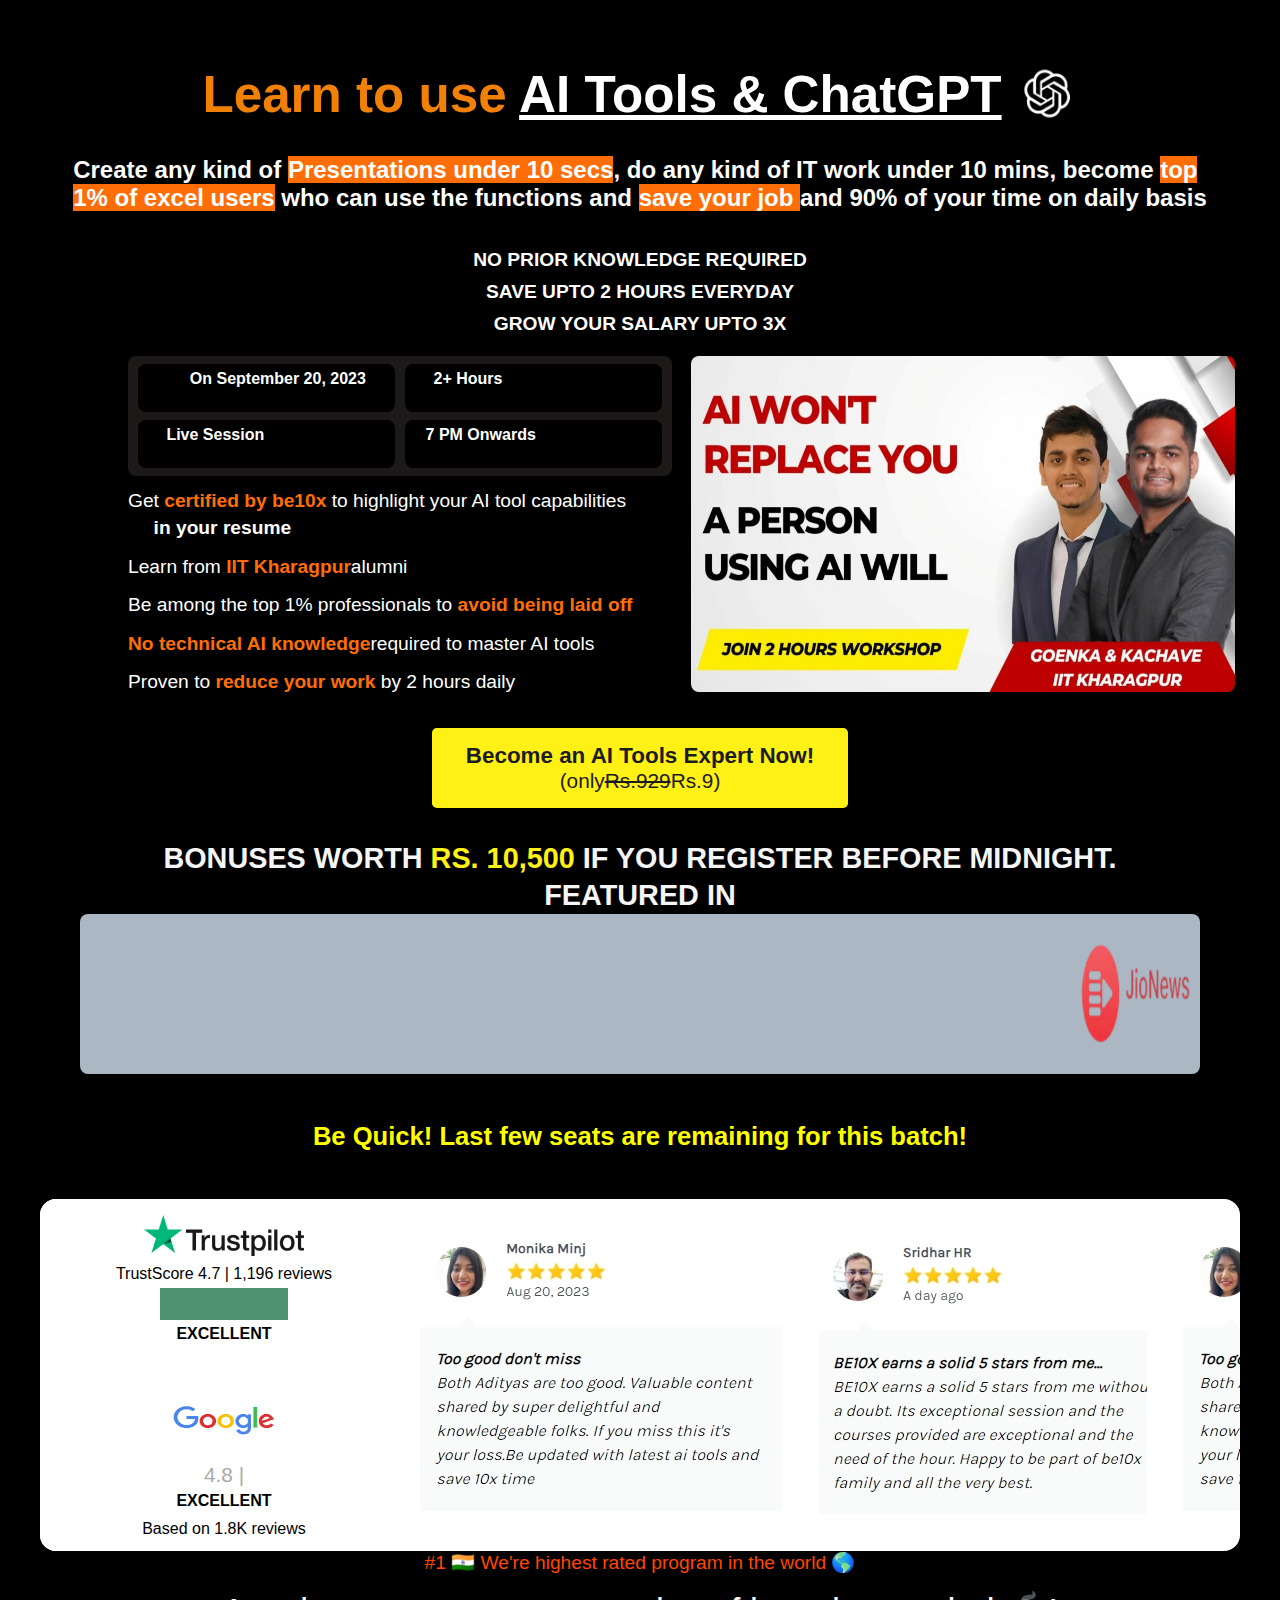
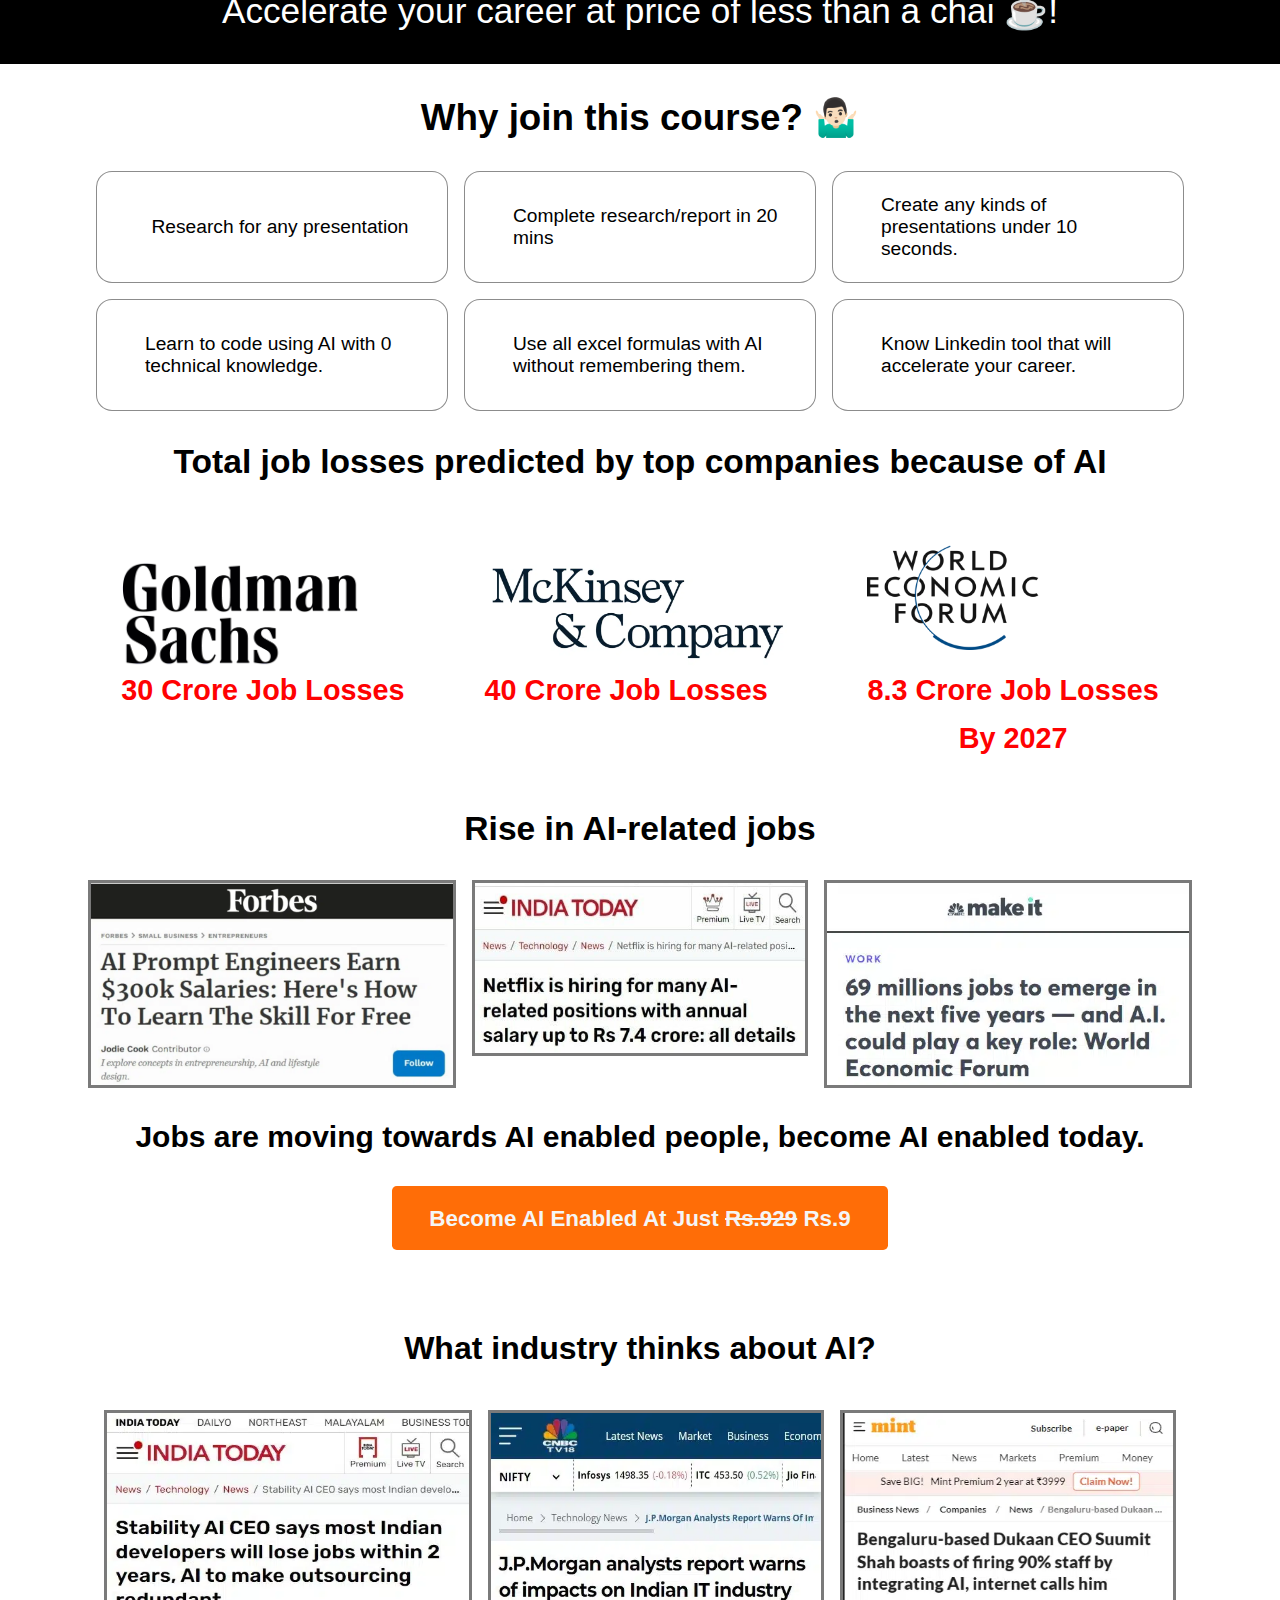
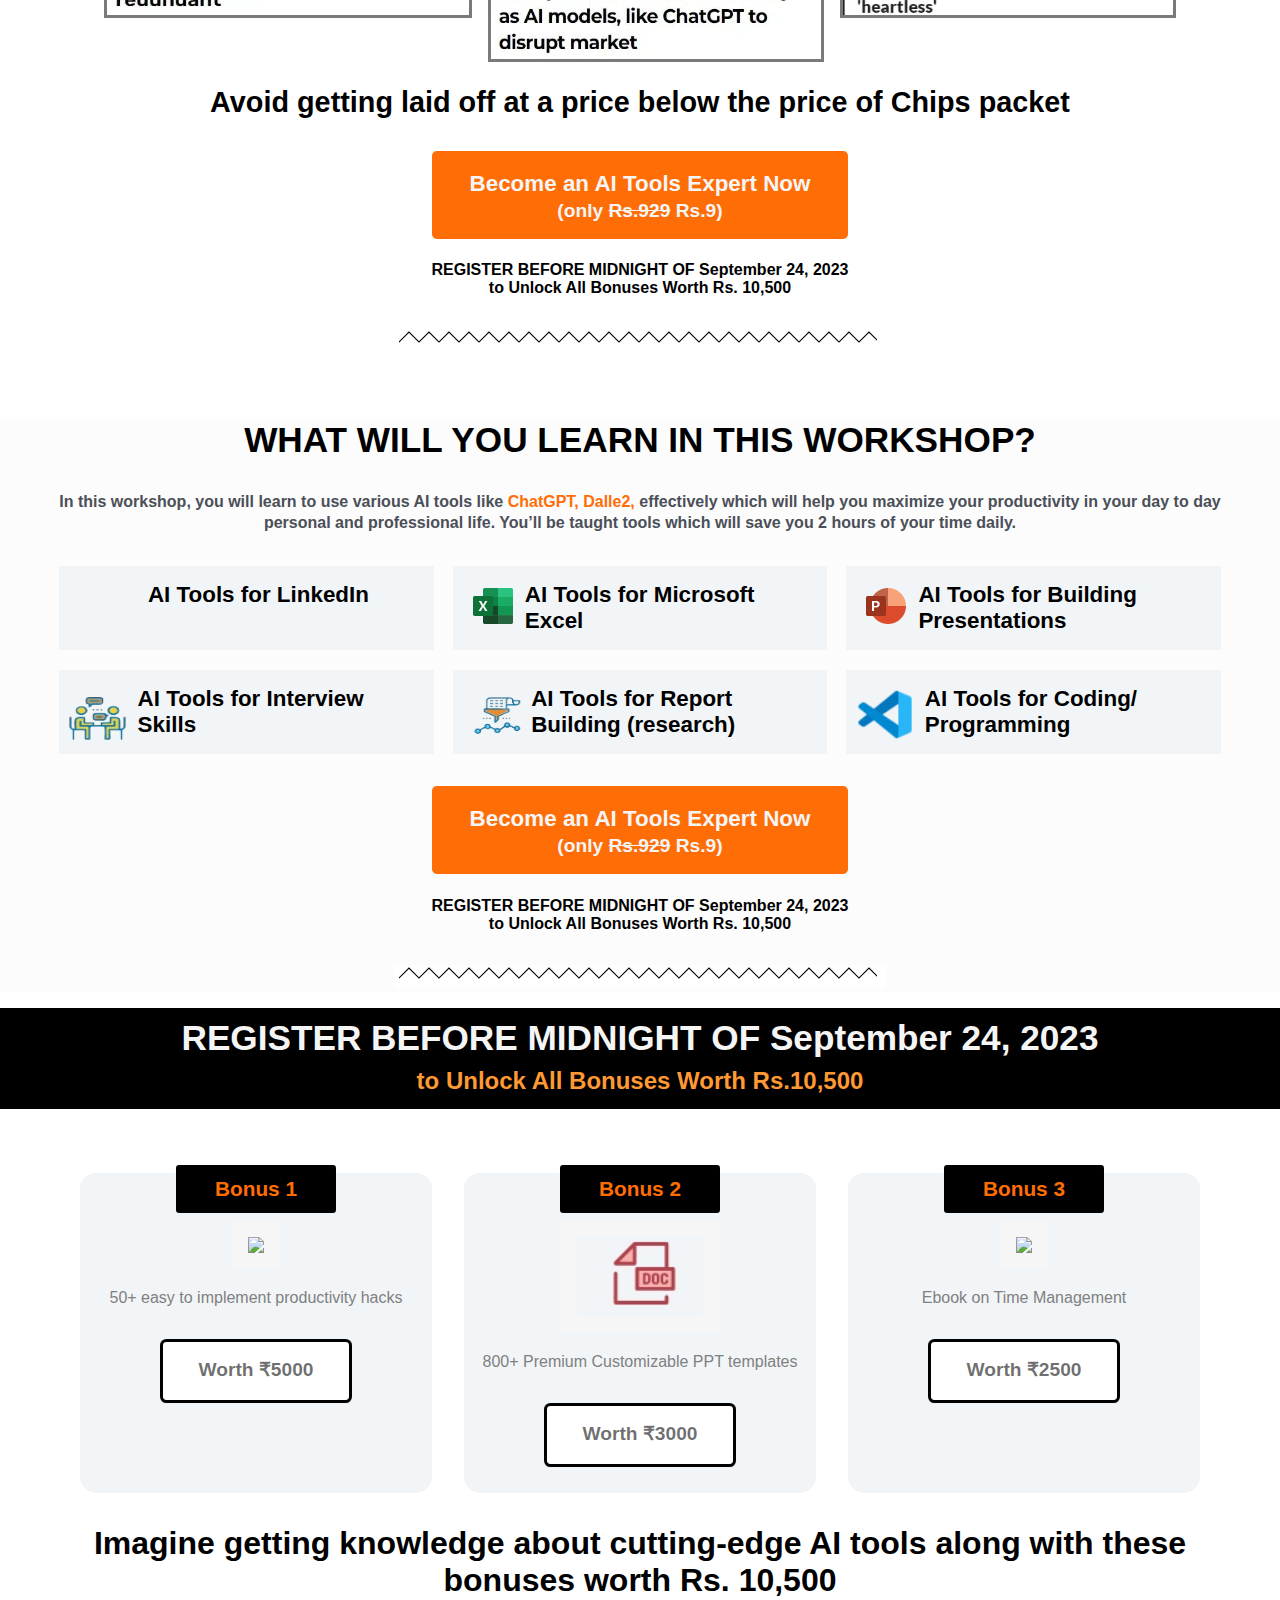
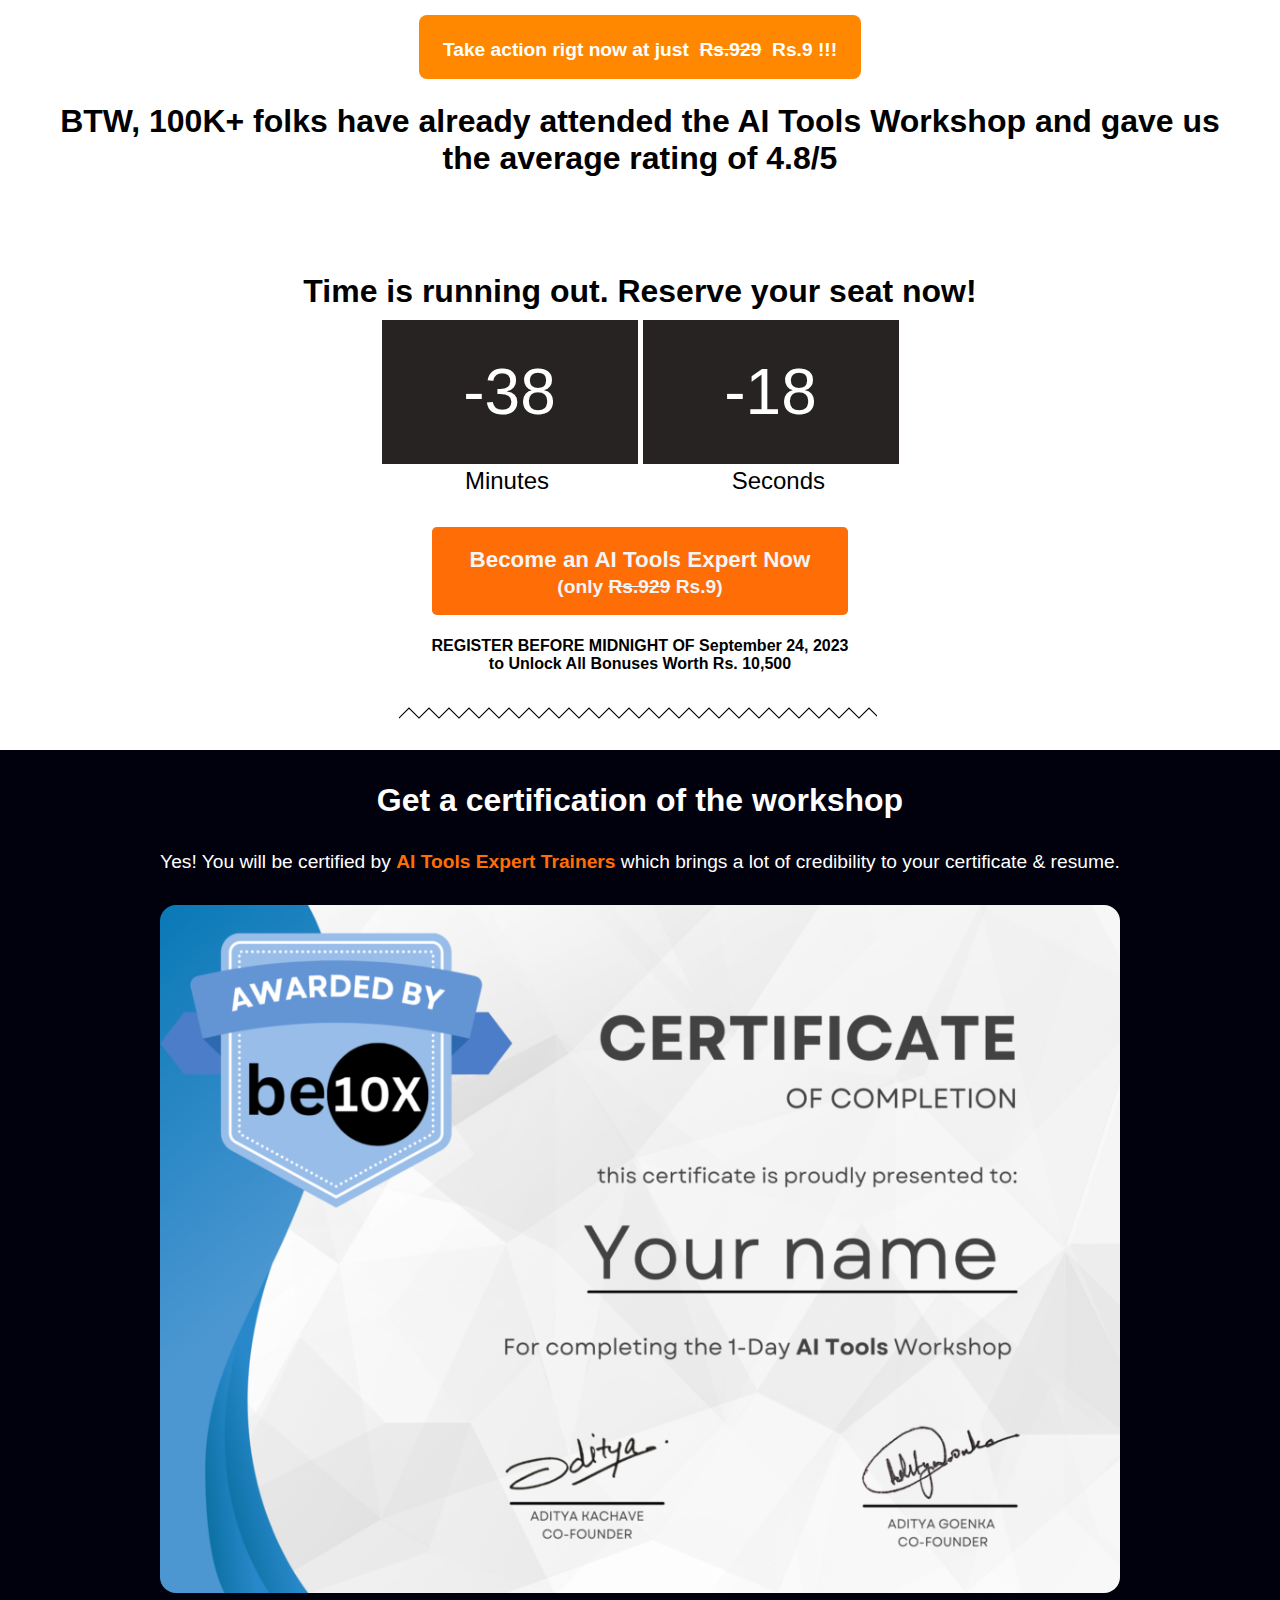
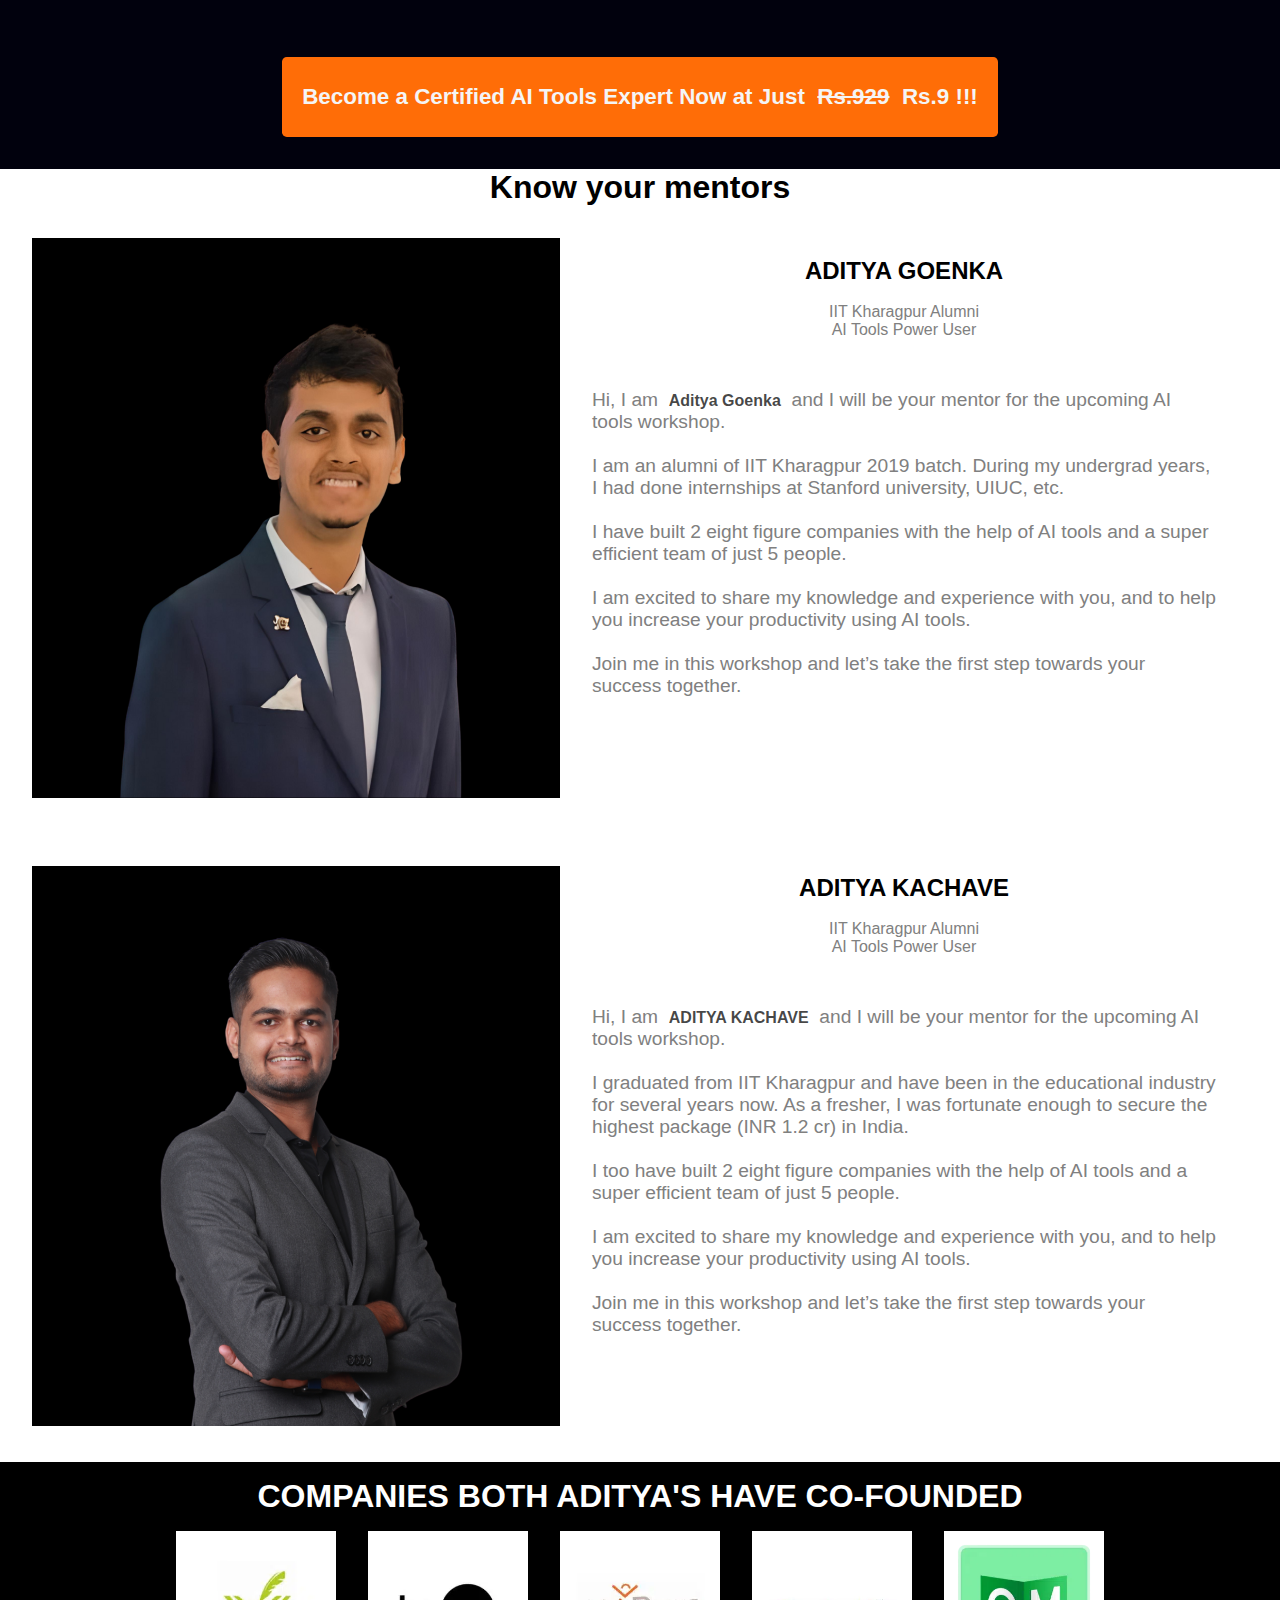
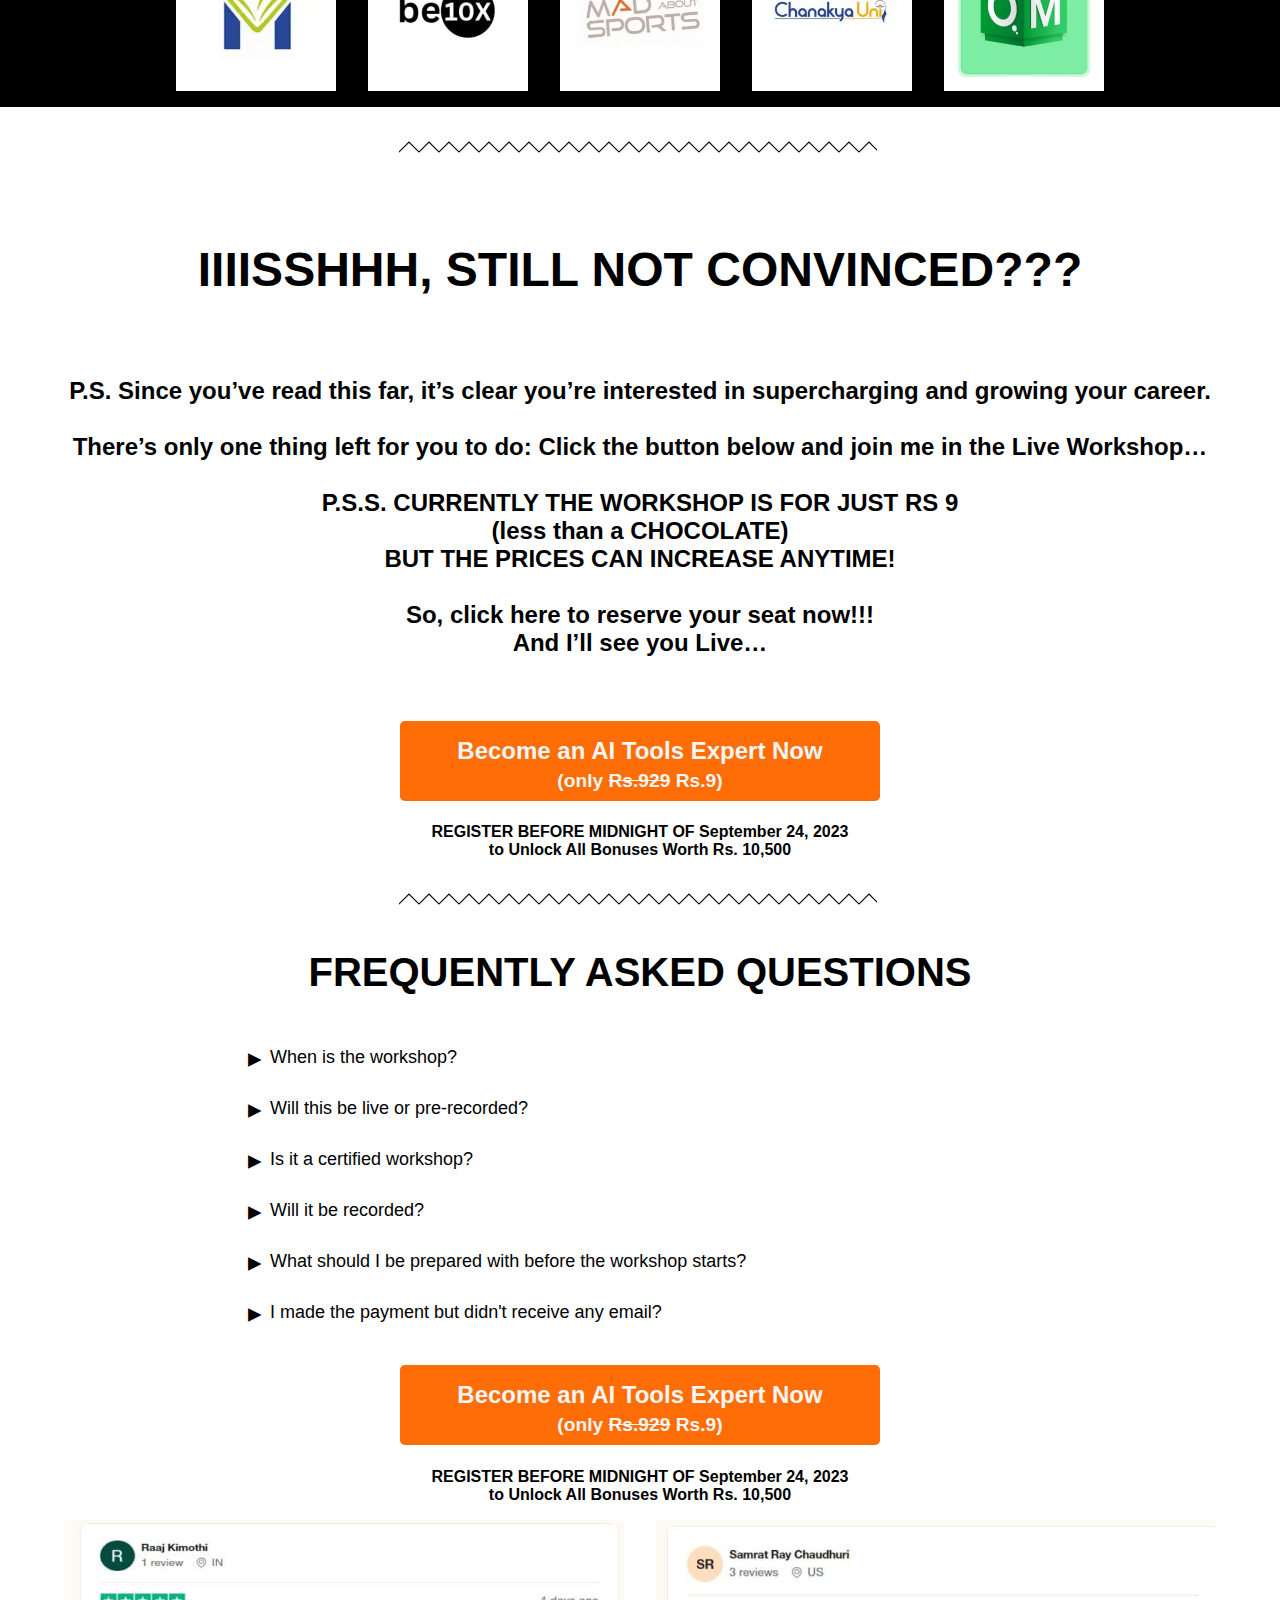
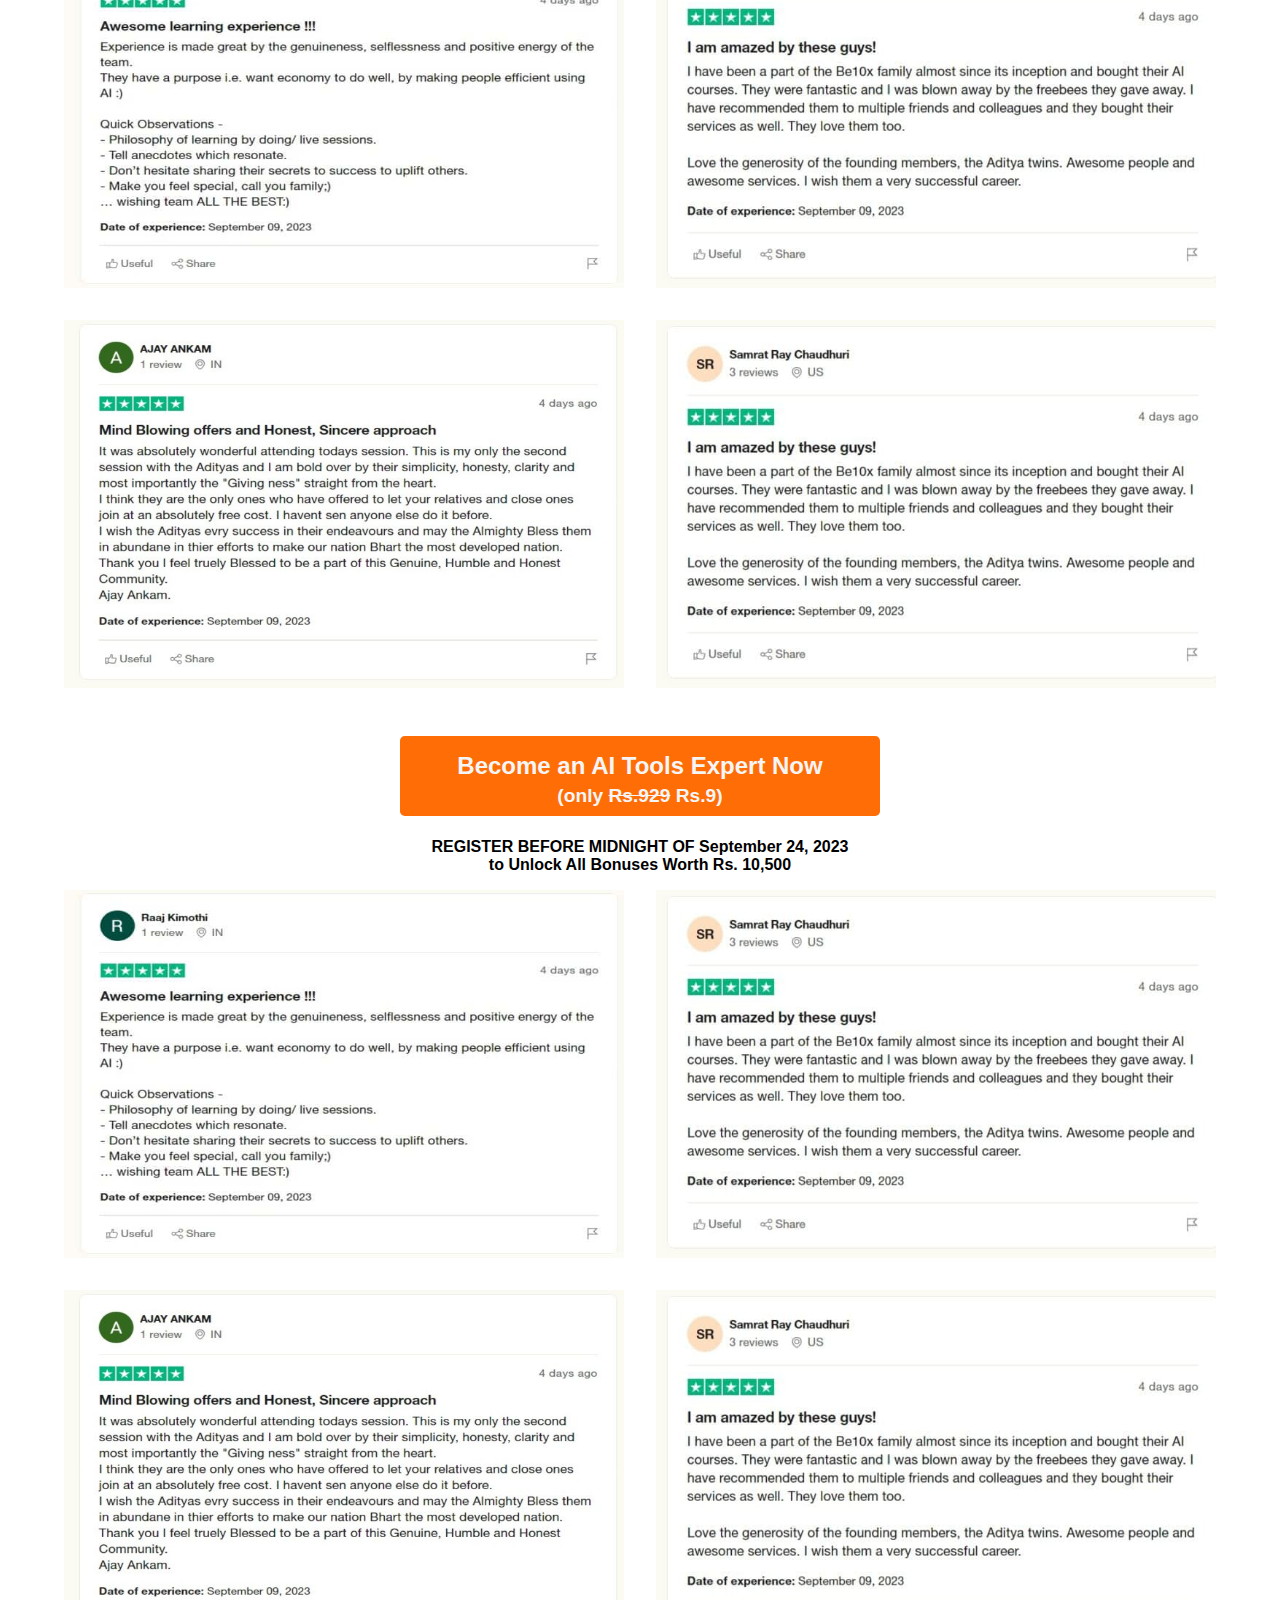
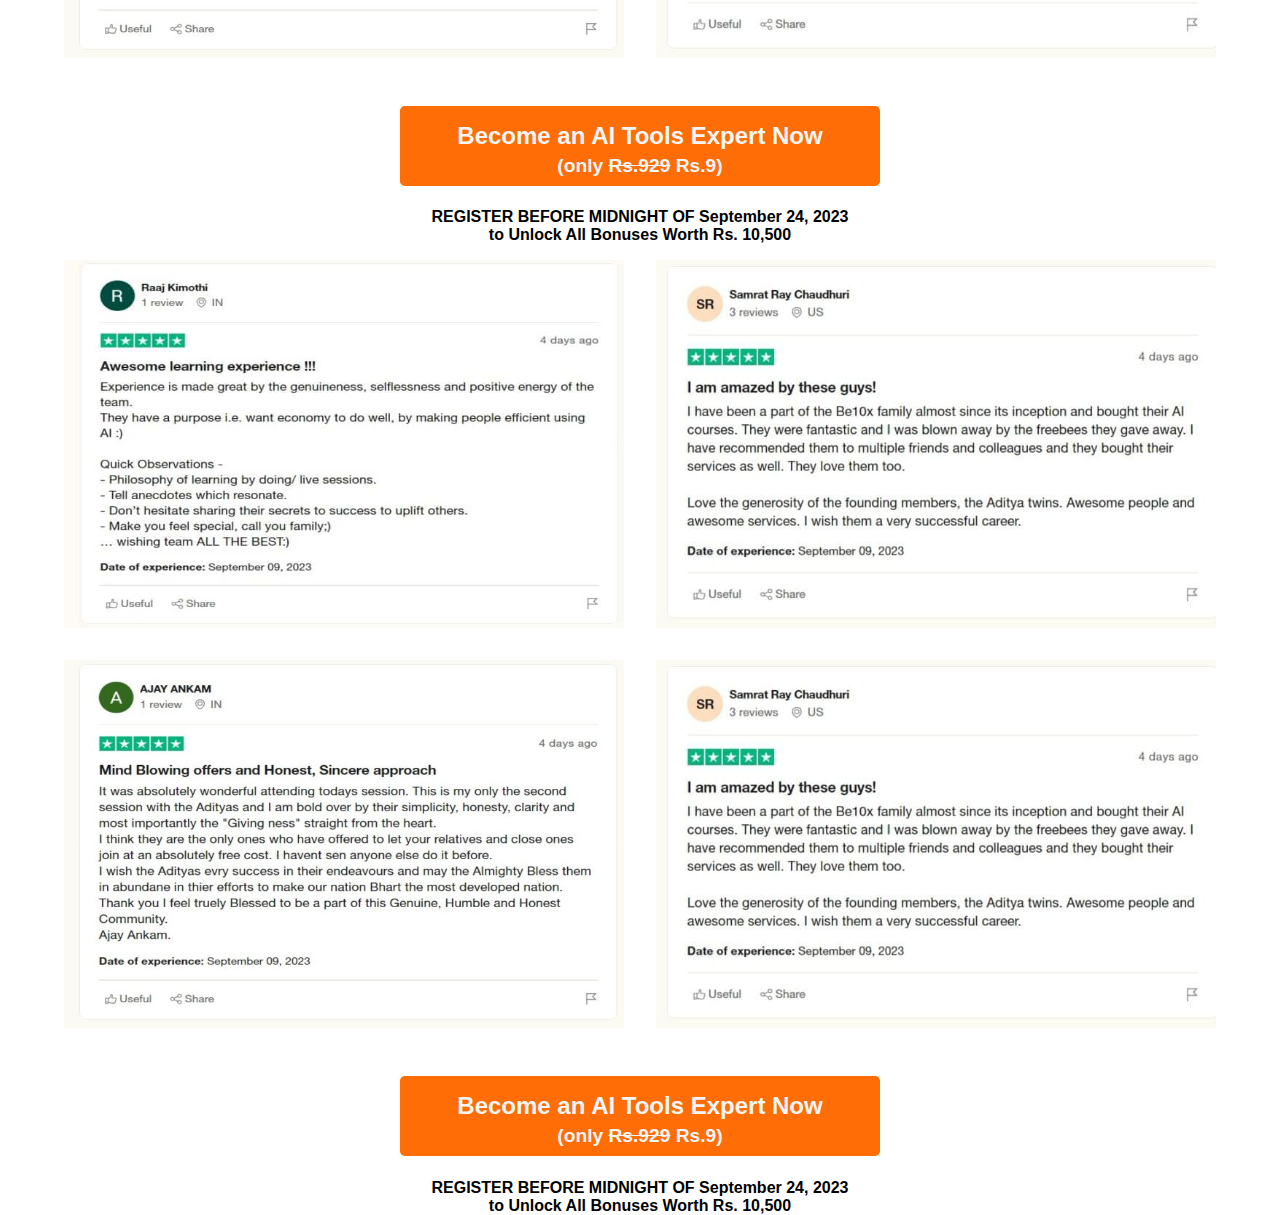
==== commit 042a973a: "Update index.html" ====
--- a/index.html
+++ b/index.html
@@ -465,7 +465,7 @@
             </div>
 
 
-            <div class="countdown">
+             <div class="countdown">
                 <div class="timer" id="timer">
                     <!-- <span id="days">00</span>
                     <span id="hours">00</span> -->
@@ -474,10 +474,10 @@
                     <span id="seconds">00</span>
                 </div>
                 <div class="values">
-                     <span id="dy">Days</span>
-                    <span id="Ho">Hours</span>  
-                     <!-- <span id="Mi">Minutes</span>
-                    <span id="Se">Seconds</span> -->
+                     <!-- <span id="dy">Days</span>
+                    <span id="Ho">Hours</span>   -->
+                      <span id="Mi">Minutes</span>
+                    <span id="Se">Seconds</span> 
                 </div>
             </div>
 
@@ -790,4 +790,4 @@
 
 </body>
 
-</html>+</html>
--- a/style.css
+++ b/style.css
@@ -857,6 +857,7 @@
     color: white;
     gap: 2px;
     margin-left: 10px;
+
     
     
   }
@@ -885,15 +886,16 @@
     
   }
 
- 
-
-
-
-
-
-
-
-
+  #Mi{
+    color: #000000;
+    margin-right:5.5rem;
+}
+
+#Se{
+    color: #000000;
+    margin-left: 5.5rem;
+
+}
 
 
 
@@ -1124,6 +1126,7 @@
 .line3 p{
     font-size: 3rem;
 }
+
 .line4 p{
     font-size: 3rem;
     
@@ -1147,6 +1150,11 @@
     color: #f5f5f5;
     border-radius: 0.3rem;
     animation: shake 1s alternate;
+}
+
+
+.unlock-bonus img{
+    margin-top: 2rem;
 }
 
 .change-size{
@@ -1631,6 +1639,12 @@
         
     
     }
+
+
+    .unlock-bonus img{
+        width: 20rem;
+    }
+    
     
     .Learn{
         text-align: center;
@@ -1776,22 +1790,30 @@
 
 
         #minutes {
-            width: 20rem;   
-            height: 10rem;
-          
-           font-size: 1rem;
-
-        
+            width: 18rem;   
+            height: auto;
+           font-size: 3rem;
           }
+
           #seconds {
-            width: 20rem;   
-            height: 10rem;  
-        
-           font-size: 1rem;
-        
-           
-            
+            width: 18rem;   
+            height: auto;  
+           font-size: 3rem;
+        
           }
+
+          #Mi{
+            color: #000000;
+            margin-right:4rem;
+            font-size: 1rem;
+        }
+        
+        #Se{
+            color: #000000;
+            margin-left: 4rem;
+            font-size: 1rem;
+        
+        }
         
          
         
@@ -1848,9 +1870,9 @@
 
 
 
-        #minutes{
-            width: auto;   /* Initial width */
-            height: 10vh; /* Initial height */
+         /* #minutes{
+            width: auto;   
+            height: 10vh; 
             background-color: #272323;
             padding: 20px;
            display: flex;
@@ -1861,8 +1883,8 @@
         
           }
           #seconds{
-            width: auto;   /* Initial width */
-            height: 10vh;  /* Initial height */
+            width: auto;   
+            height: 10vh;  
             background-color: #272323;
             padding: 20px;
            display: flex;
@@ -1874,7 +1896,7 @@
           }
         
         
-
+ */ 
 
         
         .get{
@@ -2049,4 +2071,4 @@
         
         
 
-}+}
